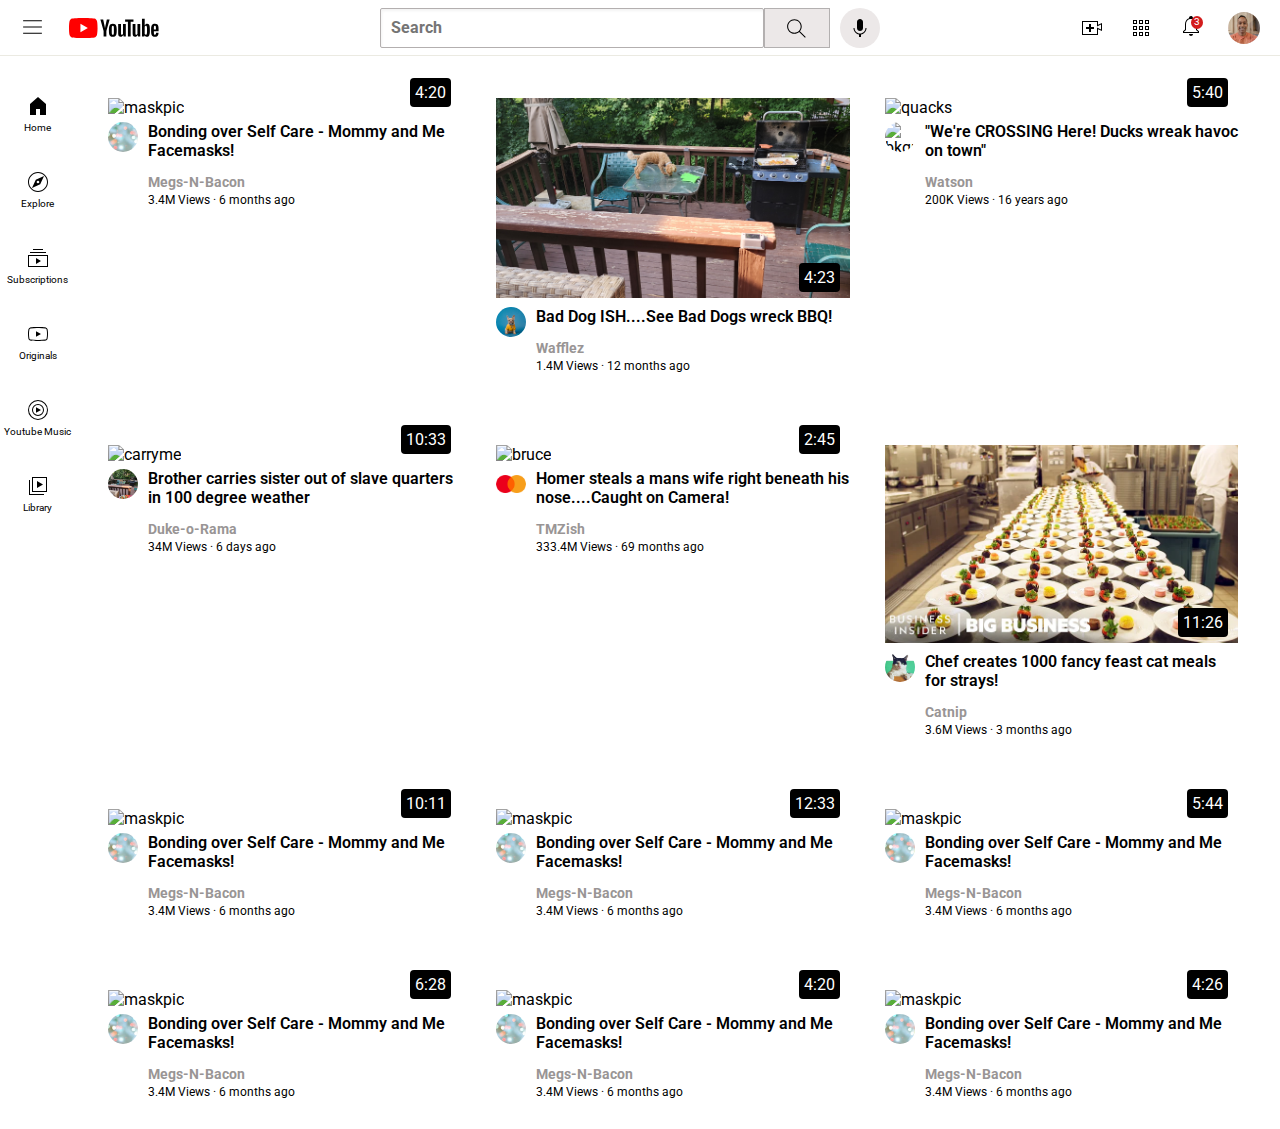
==== index.html @ 890161b1 "Update and rename mytube.html to index.html" ====
<!DOCTYPE html>
<html lang="en">
<head>
    <meta charset="utf-8">
    <meta name="viewport" content="width=device-width, initial-scale=1">
    <title>Mytube.com</title>
    <link rel="stylesheet" href="Styles/video.css">
    <link rel="stylesheet" href="Styles/header.css">
    <link rel="stylesheet" href="Styles/general.css">
    <link rel="stylesheet" href="Styles/sidebar.css">
    
</head>
<body>
    <div class="header">
        <div class="left-section">
            <img class="hamburger-menu" src="Icons/hamburger-menu.svg" >
            <img class="youtube-logo" src="Icons/youtube-logo.svg" >
        </div>
        <div class="middle-section"><input class="search-bar" id="search" type="text" placeholder="Search">
            <button class="search-button" >
                <img  class="search-icon" src="Icons/searchglass.svg" >
            </button>
            <button class="voice-search-button">
                <img class="voice-search-icon" src="Icons/voice-search-icon.svg" >
            </button>
        </div>
        <div class="right-section">
            <img class="upload-icon" src="Icons/upload.svg">
            <img class="youtube-apps-icon" src="Icons/youtube-apps.svg">
            <div class="notifications-icon-container">
            <img class="notifications-icon" src="Icons/notifications.svg" >
            <div class="notification-count">3</div>
        </div>
            <img class="current-user-picture" src="Thumbnails/channel picture andre.jpg">
            

        </div>
        <link rel="preconnect" href="https://fonts.googleapis.com">
        <link rel="preconnect" href="https://fonts.gstatic.com" crossorigin>
        <link href="https://fonts.googleapis.com/css2?family=Roboto:wght@400;500;700&display=swap" rel="stylesheet">
    </div>
<div class="sidebar"> 
    <div class="sidebar-link">
        <img src="Icons/home.svg" alt="home">
        <div>Home</div>
    </div>
    <div class="sidebar-link">
        <img src="Icons/explore.svg" alt="explore">
        <div>Explore</div>
    </div>
    <div class="sidebar-link">
        <img src="Icons/subscriptions.svg" alt="subscriptions">
        <div>Subscriptions</div>
    </div>
    <div class="sidebar-link">
        <img src="Icons/originals.svg" alt="originals">
        <div>Originals</div>
    </div>
    <div class="sidebar-link">
        <img src="Icons/youtube-music.svg" alt="youtube-music">
        <div>Youtube Music</div>
    </div>
    <div class="sidebar-link">
        <img src="Icons/library.svg" alt="library">
        <div>Library</div>
    </div>
</div>
    <div class="video-grid">
        <!--1 This is the main video grid that will be the container for the video preview boxes called video preview-->
        <div class="video-preview">
            <div class="thumbnail-pic">
            <img class="thumbnail" src="Thumbnails/masks.jpg" alt="maskpic">
            <div class="video-time">4:20</div>
        </div>
        <div class="channel-picture">
                <img class="profile-picture" src="Thumbnails/background.jpeg" alt="bkgrnd">
                
                <div class="video-info">
                    <p class="video-title">
                        Bonding over Self Care - Mommy and Me Facemasks!
                    </p>
                    <p class="video-author">
                        Megs-N-Bacon
                    </p>
                    <p class="video-stats">
                        3.4M Views &#183; 6 months ago
                    </p>
                </div>
            </div>
        </div>
        
        <!-- 2 Repeat this block for additional video previews -->
        <div class="video-preview">
            <div class="thumbnail-pic">
            <img class="thumbnail" src="Thumbnails/Bad dog bbq 2023.jpg" alt="baddog">
            <div class="video-time">4:23</div>
        </div>
            <div class="channel-picture">
                <img class="profile-picture" src="Thumbnails/Dog.webp" alt="Bruce">
                <div class="video-info">
                    <p class="video-title">
                        Bad Dog ISH....See Bad Dogs wreck BBQ!
                    </p>
                    <p class="video-author">
                        Wafflez 
                    </p>
                    <p class="video-stats">
                        1.4M Views &#183; 12 months ago
                    </p>
                </div>
            </div>
        </div>

        <!-- 3 Repeat this block for additional video previews -->
        <div class="video-preview">
            <div class="thumbnail-pic">
            <img class="thumbnail" src="Thumbnails/Duck crossing.jpg" alt="quacks">
            <div class="video-time">5:40</div>
        </div>
            <div class="channel-picture">
                <img class="profile-picture" src="Thumbnails/sleep in the yard 2023.jpg" alt="bkgrnd">
                <div class="video-info">
                    <p class="video-title">
                        "We're CROSSING Here! Ducks wreak havoc on town"
                    </p>
                    <p class="video-author">
                        Watson
                    </p>
                    <p class="video-stats">
                        200K Views &#183; 16 years ago
                    </p>
                </div>
            </div>
        </div>

        <!-- 4 Repeat this block for additional video previews -->
        <div class="video-preview">
            <div class="thumbnail-pic">
            <img class="thumbnail" src="Thumbnails/She aint heavy Mt Vernon.jpg" alt="carryme">
            <div class="video-time">10:33</div>
        </div>
            <div class="channel-picture">
                <img class="profile-picture" src="Thumbnails/Bad dog bbq 2023.jpg" alt="bkgrnd">
                <div class="video-info">
                    <p class="video-title">
                        Brother carries sister out of slave quarters in 100 degree weather
                    </p>
                    <p class="video-author">
                        Duke-o-Rama
                    </p>
                    <p class="video-stats">
                        34M Views &#183;  6 days ago 
                    </p>
                </div>
            </div>
        </div>

        <!-- 5 Repeat this block for additional video previews -->
        <div class="video-preview">
            <div class="thumbnail-pic">
            <img class="thumbnail" src="Thumbnails/Homer in SimpsonsLand universal 2023.jpg" alt="bruce">
            <div class="video-time">2:45</div>
        </div>
            <div class="channel-picture">
                <img class="profile-picture-1" src="Thumbnails/Mastercard.png" alt="bkgrnd">
                <div class="video-info">
                    <p class="video-title">
                    Homer steals a mans wife right beneath his nose....Caught on Camera!
                    </p>
                    <p class="video-author">
                        TMZish
                    </p>
                    <p class="video-stats">
                        333.4M Views &#183; 69 months ago
                    </p>
                </div>
            </div>
        </div>

        <!--6 Repeat this block for additional video previews -->
        <div class="video-preview">
            <div class="thumbnail-pic">
            <img class="thumbnail" src="Thumbnails/thumbnail-10.webp" alt="maskpic">
            <div class="video-time">11:26</div>
        </div>
            <div class="channel-picture">
                <img class="profile-picture" src="Thumbnails/catpic.jpg" alt="bkgrnd">
                <div class="video-info">
                    <p class="video-title">
                       Chef creates 1000 fancy feast cat meals for strays!
                    </p>
                    <p class="video-author">
                        Catnip
                    </p>
                    <p class="video-stats">
                        3.6M Views &#183; 3 months ago
                    </p>
                </div>
            </div>
        </div>

        <!-- 7 Repeat this block for additional video previews -->
        <div class="video-preview">
            <div class="thumbnail-pic">
            <img class="thumbnail" src="Thumbnails/masks.jpg" alt="maskpic">
            <div class="video-time">10:11</div>
        </div>
            <div class="channel-picture">
                <img class="profile-picture" src="Thumbnails/background.jpeg" alt="bkgrnd">
                <div class="video-info">
                    <p class="video-title">
                        Bonding over Self Care - Mommy and Me Facemasks!
                    </p>
                    <p class="video-author">
                        Megs-N-Bacon
                    </p>
                    <p class="video-stats">
                        3.4M Views &#183; 6 months ago
                    </p>
                </div>
            </div>
        </div>

        <!-- 8 Repeat this block for additional video previews -->
        <div class="video-preview">
            <div class="thumbnail-pic">
            <img class="thumbnail" src="Thumbnails/masks.jpg" alt="maskpic">
            <div class="video-time">12:33</div>
        </div>
            <div class="channel-picture">
                <img class="profile-picture" src="Thumbnails/background.jpeg" alt="bkgrnd">
                <div class="video-info">
                    <p class="video-title">
                        Bonding over Self Care - Mommy and Me Facemasks!
                    </p>
                    <p class="video-author">
                        Megs-N-Bacon
                    </p>
                    <p class="video-stats">
                        3.4M Views &#183; 6 months ago
                    </p>
                </div>
            </div>
        </div>

        <!-- 9 Repeat this block for additional video previews -->
        <div class="video-preview">
            <div class="thumbnail-pic">
            <img class="thumbnail" src="Thumbnails/masks.jpg" alt="maskpic">
            <div class="video-time">5:44</div>
        </div>
            <div class="channel-picture">
                <img class="profile-picture" src="Thumbnails/background.jpeg" alt="bkgrnd">
                <div class="video-info">
                    <p class="video-title">
                        Bonding over Self Care - Mommy and Me Facemasks!
                    </p>
                    <p class="video-author">
                        Megs-N-Bacon
                    </p>
                    <p class="video-stats">
                        3.4M Views &#183; 6 months ago
                    </p>
                </div>
            </div>
        </div>

        <!-- 10 Repeat this block for additional video previews -->
        <div class="video-preview">
            <div class="thumbnail-pic">
            <img class="thumbnail" src="Thumbnails/masks.jpg" alt="maskpic">
            <div class="video-time">6:28</div>
        </div>
            <div class="channel-picture">
                <img class="profile-picture" src="Thumbnails/background.jpeg" alt="bkgrnd">
                <div class="video-info">
                    <p class="video-title">
                        Bonding over Self Care - Mommy and Me Facemasks!
                    </p>
                    <p class="video-author">
                        Megs-N-Bacon
                    </p>
                    <p class="video-stats">
                        3.4M Views &#183; 6 months ago
                    </p>
                </div>
            </div>
        </div>

        <!-- 11 Repeat this block for additional video previews -->
        <div class="video-preview">
            <div class="thumbnail-pic">
            <img class="thumbnail" src="Thumbnails/masks.jpg" alt="maskpic">
            <div class="video-time">4:20</div>
        </div>
            <div class="channel-picture">
                <img class="profile-picture" src="Thumbnails/background.jpeg" alt="bkgrnd">
                <div class="video-info">
                    <p class="video-title">
                        Bonding over Self Care - Mommy and Me Facemasks!
                    </p>
                    <p class="video-author">
                        Megs-N-Bacon
                    </p>
                    <p class="video-stats">
                        3.4M Views &#183; 6 months ago
                    </p>
                </div>
            </div>
        </div>

        <!-- 12 Repeat this block for additional video previews -->
        <div class="video-preview">
            <div class="thumbnail-pic">
            <img class="thumbnail" src="Thumbnails/masks.jpg" alt="maskpic">
            <div class="video-time">4:26</div>
        </div>
            <div class="channel-picture">
                <img class="profile-picture" src="Thumbnails/background.jpeg" alt="bkgrnd">
                <div class="video-info">
                    <p class="video-title">
                        Bonding over Self Care - Mommy and Me Facemasks!
                    </p>
                    <p class="video-author">
                        Megs-N-Bacon
                    </p>
                    <p class="video-stats">
                        3.4M Views &#183; 6 months ago
                    </p>
                </div>
            </div>
        </div>

        <!-- Repeat this block for additional video previews -->
        

        
    </div>
</body>
</html>
---- Styles/video.css ----
.video-grid {
    display: grid;
    grid-template-columns:1fr 1fr 1fr ;
    column-gap: 15px;
    row-gap: 40px;
}
.video-preview {
    display: block;
    border: none; 
    padding: 10px;
    align-items: center;
}
.thumbnail {
 height: auto;
    width: 100%;
    max-height: 200px;
    position: relative;


    object-fit: cover;
}
.channel-picture {
    display: flex;
   
  
}
.thumbnail-pic{
    position: relative;
}
.video-time{
    background-color: black;
    color: white;
    position: absolute;
    border-radius: 4px;
    padding: 5px;
    bottom: 10px;
    right: 10px;
    font-size: 16px;
}


.profile-picture {
    width: 30px;
    height: 30px;
    border-radius: 50%;
    margin-right: 10px;
    margin-top: 5px;
    object-fit: cover;
}
.profile-picture-1 {
    width: 30px;
    height: 30px;
    border-radius: 50%;
    margin-right: 10px;
    margin-top: 5px;
    object-fit: contain;
}
.video-info {
    margin-top: 0;
}
---- Styles/header.css ----
.header{
    height: 55px;
    width: 100%;
    display: flex;
    flex-direction: row;
    justify-content: space-between;
    position:fixed;
    background-color: white;
    top: 0px;
    right: 0px;
    left: 0px;
    z-index: 100;
    border-bottom-width: 1px;
    border-bottom-style:solid ;
    border-bottom-color: rgb(235, 234, 226);

}
.notifications-icon-container{
    position: relative;
}
.notification-count{
  position: absolute;
  background-color: rgb(211, 28, 28);
  color: white;
  font-size: 10px;
  padding-left: 2px;
  padding-top: -2px;
  padding-bottom: 5px;
  padding-right: 2px;
border-radius: 50%;
  bottom: 13px;
  width: 8px;
  height: 8px;
  right: 0px;
  display: flex;
  justify-content: center;




}
.left-section{
    
    align-items: center;
    display: flex;
}

.hamburger-menu{
    height: 25px;
    margin-left: 20px;
    margin-right: 24px;
}
.youtube-logo{
    height: 20px;
}



.middle-section{

    align-items: center;
    display: flex;
    flex: 1;
    margin-left: 70px;
    margin-right: 30px;
    max-width: 500px;
}

.search-button{
    height: 40px;
    width: 66px;
    margin-left: -1;
    margin-right: 10px;
    background-color:rgb(236, 232, 232); 
    border-width: 1px;
    border-style: solid;
    border-color:rgb(179, 176, 176);
}

.search-icon{ 
    margin-top: 4px;
    height: 25px;
}

.voice-search-button{
    height: 40px;
    width: 40px;
    background-color:rgb(236, 232, 232); 
    border-width: 1px;
    border-style: none;
    border-color:rgb(179, 176, 176);
    border-radius: 20px;
    cursor: pointer;
    
}
.voice-search-icon{
    height: 24px;
    margin-top: 4px;
}



.search-bar{
    flex: 1;
    height: 36px;
    padding-left: 10px;
    font-size: 16px;
    border: solid;
    border-width: 1px;
    border-color: rgb(179, 175, 175);
    border-radius: 2px;
    box-shadow: inset 1px 2px 3px rgba(0,0,0,.05);
    cursor: pointer;
    width: 0px;
}
.search-bar::placeholder{
    font-family: roboto, arial;
    font-weight: bold;
    font-size: 16px;
}


.right-section{
    display: flex;
    align-items: center;

    width: 180px;
    justify-content: space-between;
    padding: 20px;
    flex-shrink: 0;


}
.upload-icon{
    height: 24px;
    cursor: pointer
}
.youtube-apps-icon{
    height: 24px;
    cursor: pointer
}
.notifications-icon{
    height: 24px;
    cursor: pointer
}
.current-user-picture{
    height: 32px;
    border-radius: 16px;
    cursor: pointer
}
---- Styles/general.css ----
body {
    font-family: Roboto, arial;
    padding-top: 80px;
    padding-left: 90px   ;
    padding-right: 24px;
}

.video-title {
    font-weight: 600;
    margin-top: 5px;
    margin-bottom: 12px;
}
.video-author {
    font-size: 14px;
    font-weight: bold;
    margin-bottom: 3px;
    color: #999595;
}
.video-stats {
    font-size: 12px;
    margin-top: 1px;
}
---- Styles/sidebar.css ----
.sidebar{
position: fixed;
left: 0;
bottom: 0;
top:75px;
background-color: white;
width: 75px;
z-index: 101;
cursor: pointer;

}
.sidebar-link{
   
    height: 76px;
    display: flex;
    
align-items: center;
justify-content: center;
flex-direction: column;

   
}
.sidebar-link:hover{
    background-color: rgb(241, 237, 237);
    
}
.sidebar-link img {
    height: 24px;
    margin-bottom: 4px;

}
.sidebar-link div {
    font-family: roboto, arial;
    font-size: 10px;

}
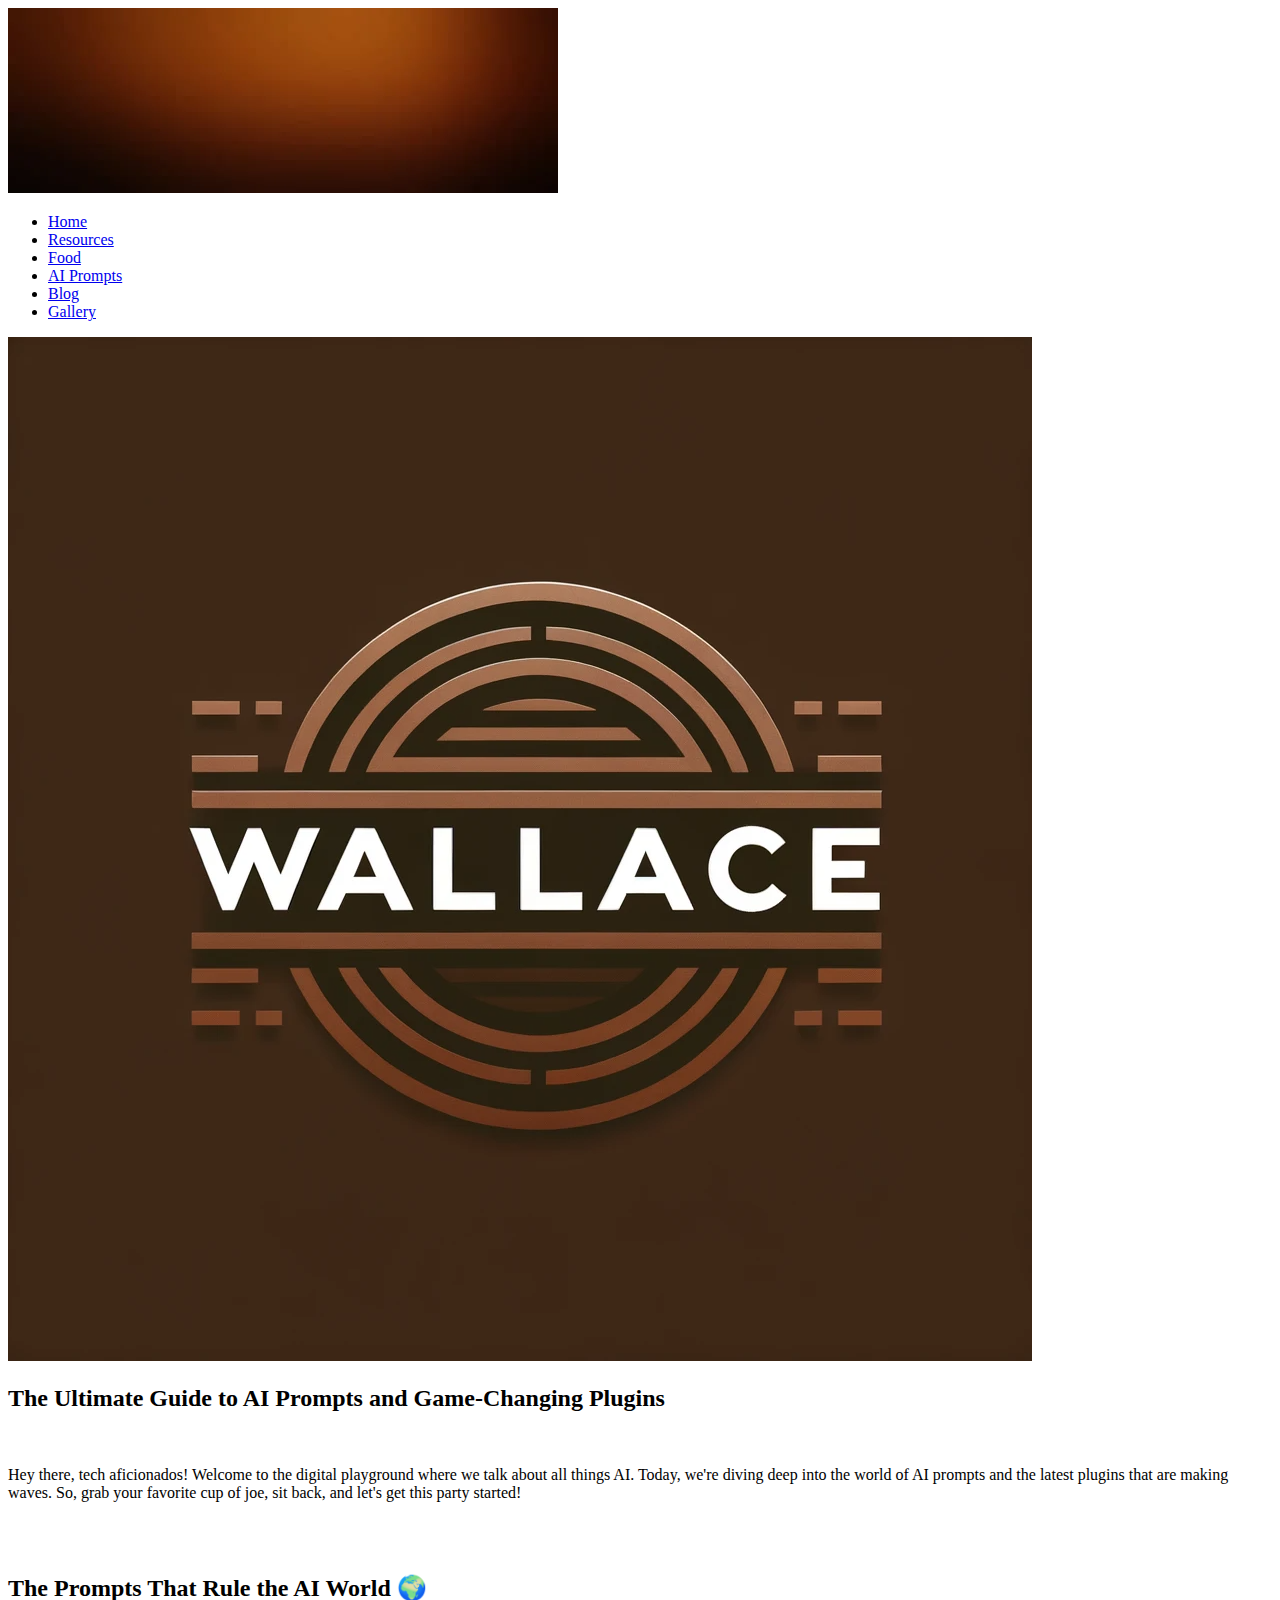
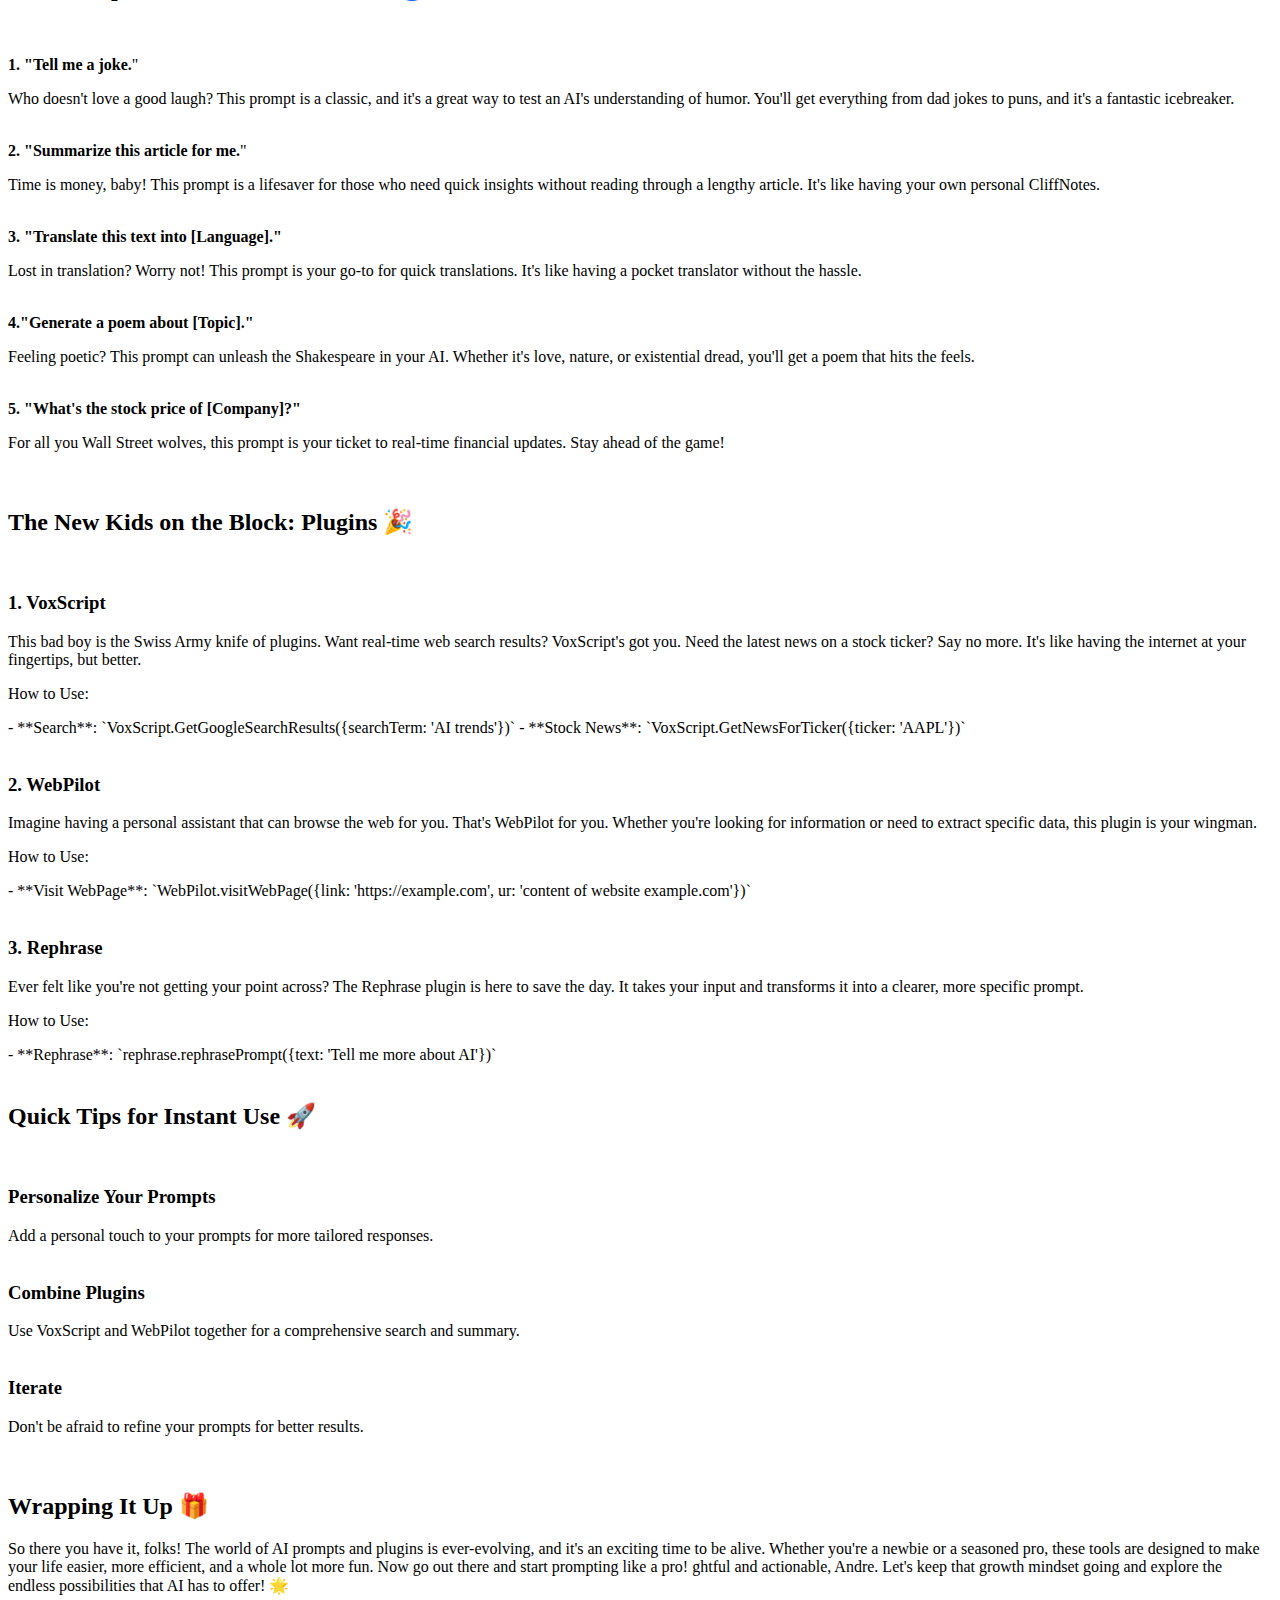
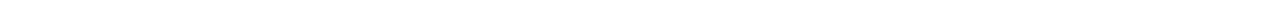
==== commit f7937dfc: "Add files via upload" ====
--- a/index.html
+++ b/index.html
@@ -1,340 +1,133 @@
 <!DOCTYPE html>
 <html lang="en">
 <head>
-    <meta charset="utf-8">
-    <meta name="viewport" content="width=device-width, initial-scale=1">
-    <title>Mytube.com</title>
-    <link rel="stylesheet" href="Styles/video.css">
-    <link rel="stylesheet" href="Styles/header.css">
-    <link rel="stylesheet" href="Styles/general.css">
-    <link rel="stylesheet" href="Styles/sidebar.css">
+    <!-- Meta Tags for Basic Info and Responsiveness -->
+    <meta charset="UTF-8">
+    <meta name="viewport" content="width=device-width, initial-scale=1.0">
     
+    <!-- Link to your CSS files -->
+    <link rel="stylesheet" href="CSS Files/css_header.css">
+    <link rel="stylesheet" href="CSS Files/css_main_content.css">
+    <!-- Commented out side-menu CSS since we are removing it -->
+    <!-- <link rel="stylesheet" href="CSS Files/css_side_menu.css"> -->
+    <link rel="stylesheet" href="CSS Files/css_buttons_cta.css">
+    <link rel="stylesheet" href="CSS Files/css_footer.css">
+
+    <title>Andre's website for creation and growth</title>
 </head>
 <body>
-    <div class="header">
-        <div class="left-section">
-            <img class="hamburger-menu" src="Icons/hamburger-menu.svg" >
-            <img class="youtube-logo" src="Icons/youtube-logo.svg" >
+    <!-- Header Section -->
+    <header>
+        <!-- Logo Placement -->
+        
+        <div id="header-image">
+            <img src="Thumbnails/brown.webp" alt="Header Image">
         </div>
-        <div class="middle-section"><input class="search-bar" id="search" type="text" placeholder="Search">
-            <button class="search-button" >
-                <img  class="search-icon" src="Icons/searchglass.svg" >
-            </button>
-            <button class="voice-search-button">
-                <img class="voice-search-icon" src="Icons/voice-search-icon.svg" >
-            </button>
-        </div>
-        <div class="right-section">
-            <img class="upload-icon" src="Icons/upload.svg">
-            <img class="youtube-apps-icon" src="Icons/youtube-apps.svg">
-            <div class="notifications-icon-container">
-            <img class="notifications-icon" src="Icons/notifications.svg" >
-            <div class="notification-count">3</div>
-        </div>
-            <img class="current-user-picture" src="Thumbnails/channel picture andre.jpg">
+
+        <!-- Removed one of the duplicate nav sections and consolidated it -->
+        <nav>
+            <ul>
+                <li><a href="index.html">Home</a></li>
+                <li><a href="resources.html">Resources</a></li>
+                <li><a href="food.html">Food</a></li>
+                <li><a href="ai_prompts.html">AI Prompts</a></li>
+                <li><a href="#blog">Blog</a></li>
+                <li><a href="#gallery">Gallery</a></li>
+            </ul>
+        </nav>
+    
+</header>
+<!-- Header Section Ends -->
+ <!-- Logo Placement -->
+ <div id="logo">
+    <img src="Thumbnails/wallaceBrown.png" alt="Your Logo">
+</div>
+
+    <!-- Main Content Section -->
+    <main>
+        <!-- Logo Placement -->
+
+        <section id="blog">
             
 
-        </div>
-        <link rel="preconnect" href="https://fonts.googleapis.com">
-        <link rel="preconnect" href="https://fonts.gstatic.com" crossorigin>
-        <link href="https://fonts.googleapis.com/css2?family=Roboto:wght@400;500;700&display=swap" rel="stylesheet">
-    </div>
-<div class="sidebar"> 
-    <div class="sidebar-link">
-        <img src="Icons/home.svg" alt="home">
-        <div>Home</div>
-    </div>
-    <div class="sidebar-link">
-        <img src="Icons/explore.svg" alt="explore">
-        <div>Explore</div>
-    </div>
-    <div class="sidebar-link">
-        <img src="Icons/subscriptions.svg" alt="subscriptions">
-        <div>Subscriptions</div>
-    </div>
-    <div class="sidebar-link">
-        <img src="Icons/originals.svg" alt="originals">
-        <div>Originals</div>
-    </div>
-    <div class="sidebar-link">
-        <img src="Icons/youtube-music.svg" alt="youtube-music">
-        <div>Youtube Music</div>
-    </div>
-    <div class="sidebar-link">
-        <img src="Icons/library.svg" alt="library">
-        <div>Library</div>
-    </div>
-</div>
-    <div class="video-grid">
-        <!--1 This is the main video grid that will be the container for the video preview boxes called video preview-->
-        <div class="video-preview">
-            <div class="thumbnail-pic">
-            <img class="thumbnail" src="Thumbnails/masks.jpg" alt="maskpic">
-            <div class="video-time">4:20</div>
-        </div>
-        <div class="channel-picture">
-                <img class="profile-picture" src="Thumbnails/background.jpeg" alt="bkgrnd">
-                
-                <div class="video-info">
-                    <p class="video-title">
-                        Bonding over Self Care - Mommy and Me Facemasks!
-                    </p>
-                    <p class="video-author">
-                        Megs-N-Bacon
-                    </p>
-                    <p class="video-stats">
-                        3.4M Views &#183; 6 months ago
-                    </p>
-                </div>
-            </div>
-        </div>
+            
+          <h2>  The Ultimate Guide to AI Prompts and Game-Changing Plugins </h2>
+            <br>
+            <p>Hey there, tech aficionados! Welcome to the digital playground where we talk about all things AI. Today, we're diving deep into the world of AI prompts and the latest plugins that are making waves. So, grab your favorite cup of joe, sit back, and let's get this party started!</p>
+            <br><br>
+            <h2> The Prompts That Rule the AI World 🌍</h2>
+            <br>
+            <p><b> 1. "Tell me a joke.</b>"</p>
+            Who doesn't love a good laugh? This prompt is a classic, and it's a great way to test an AI's understanding of humor. You'll get everything from dad jokes to puns, and it's a fantastic icebreaker.
+            <br><br>
+            <p> <b>2.  "Summarize this article for me.</b>"</p>
+            Time is money, baby! This prompt is a lifesaver for those who need quick insights without reading through a lengthy article. It's like having your own personal CliffNotes.
+            <br><br>
+            <p><b>  3. "Translate this text into [Language]."</b></p>
+            Lost in translation? Worry not! This prompt is your go-to for quick translations. It's like having a pocket translator without the hassle.
+            <br><br>
+            <p>  <b> 4."Generate a poem about [Topic]."</b></p>
+    
+            Feeling poetic? This prompt can unleash the Shakespeare in your AI. Whether it's love, nature, or existential dread, you'll get a poem that hits the feels.
+            <br><br>
+            <p> <b>     5. "What's the stock price of [Company]?"</b> </p>
+            For all you Wall Street wolves, this prompt is your ticket to real-time financial updates. Stay ahead of the game!
+            <br>     <br>
+            <br>
+            <h2> The New Kids on the Block: Plugins 🎉</h2>
+            <br>
+            <h3>1. VoxScript</h3> 
+            This bad boy is the Swiss Army knife of plugins. Want real-time web search results? VoxScript's got you. Need the latest news on a stock ticker? Say no more. It's like having the internet at your fingertips, but better.
+            
+            <p> How to Use:</p>
+            - **Search**: `VoxScript.GetGoogleSearchResults({searchTerm: 'AI trends'})`
+            - **Stock News**: `VoxScript.GetNewsForTicker({ticker: 'AAPL'})`
+            <br>
+            <br>
+            <h3> 2. WebPilot</h3>
+            Imagine having a personal assistant that can browse the web for you. That's WebPilot for you. Whether you're looking for information or need to extract specific data, this plugin is your wingman.
+            
+            <p> How to Use:</p>
+            - **Visit WebPage**: `WebPilot.visitWebPage({link: 'https://example.com', ur: 'content of website example.com'})`
+            <br><br>
+            <h3> 3. Rephrase</h3>
+            Ever felt like you're not getting your point across? The Rephrase plugin is here to save the day. It takes your input and transforms it into a clearer, more specific prompt.
+            
+            <p> How to Use:</p>
+            - **Rephrase**: `rephrase.rephrasePrompt({text: 'Tell me more about AI'})`
+            <br><br>
+            <h2> Quick Tips for Instant Use 🚀</h2>
+            <br>
+            <h3>Personalize Your Prompts</h3> Add a personal touch to your prompts for more tailored responses.
+            <br><br>
+            <h3>Combine Plugins</h3>Use VoxScript and WebPilot together for a comprehensive search and summary.
+            <br><br>
+            <h3>Iterate</h3>Don't be afraid to refine your prompts for better results.
+            <br><br><br>
+            <h2>Wrapping It Up 🎁</h2>
+            So there you have it, folks! The world of AI prompts and plugins is ever-evolving, and it's an exciting time to be alive. Whether you're a newbie or a seasoned pro, these tools are designed to make your life easier, more efficient, and a whole lot more fun.
+            
+            Now go out there and start prompting like a pro!
+            
+          ghtful and actionable, Andre. Let's keep that growth mindset going and explore the endless possibilities that AI has to offer! 🌟
+        </section>
         
-        <!-- 2 Repeat this block for additional video previews -->
-        <div class="video-preview">
-            <div class="thumbnail-pic">
-            <img class="thumbnail" src="Thumbnails/Bad dog bbq 2023.jpg" alt="baddog">
-            <div class="video-time">4:23</div>
-        </div>
-            <div class="channel-picture">
-                <img class="profile-picture" src="Thumbnails/Dog.webp" alt="Bruce">
-                <div class="video-info">
-                    <p class="video-title">
-                        Bad Dog ISH....See Bad Dogs wreck BBQ!
-                    </p>
-                    <p class="video-author">
-                        Wafflez 
-                    </p>
-                    <p class="video-stats">
-                        1.4M Views &#183; 12 months ago
-                    </p>
-                </div>
-            </div>
-        </div>
+        <section id="gallery">
+          
+    
+        <section id="food">
+        </section>
+    
+        <section id="ai-prompts">
+        </section>
+    </main>
+    <!-- Blog, Gallery, Food, AI Prompts will go here -->
 
-        <!-- 3 Repeat this block for additional video previews -->
-        <div class="video-preview">
-            <div class="thumbnail-pic">
-            <img class="thumbnail" src="Thumbnails/Duck crossing.jpg" alt="quacks">
-            <div class="video-time">5:40</div>
-        </div>
-            <div class="channel-picture">
-                <img class="profile-picture" src="Thumbnails/sleep in the yard 2023.jpg" alt="bkgrnd">
-                <div class="video-info">
-                    <p class="video-title">
-                        "We're CROSSING Here! Ducks wreak havoc on town"
-                    </p>
-                    <p class="video-author">
-                        Watson
-                    </p>
-                    <p class="video-stats">
-                        200K Views &#183; 16 years ago
-                    </p>
-                </div>
-            </div>
-        </div>
+    <!-- Side Menu Section -->
+    <!-- Quick links and popular posts will go here -->
 
-        <!-- 4 Repeat this block for additional video previews -->
-        <div class="video-preview">
-            <div class="thumbnail-pic">
-            <img class="thumbnail" src="Thumbnails/She aint heavy Mt Vernon.jpg" alt="carryme">
-            <div class="video-time">10:33</div>
-        </div>
-            <div class="channel-picture">
-                <img class="profile-picture" src="Thumbnails/Bad dog bbq 2023.jpg" alt="bkgrnd">
-                <div class="video-info">
-                    <p class="video-title">
-                        Brother carries sister out of slave quarters in 100 degree weather
-                    </p>
-                    <p class="video-author">
-                        Duke-o-Rama
-                    </p>
-                    <p class="video-stats">
-                        34M Views &#183;  6 days ago 
-                    </p>
-                </div>
-            </div>
-        </div>
+    <!-- Footer Section -->
+    <!-- CTA and other footer elements will go here -->
 
-        <!-- 5 Repeat this block for additional video previews -->
-        <div class="video-preview">
-            <div class="thumbnail-pic">
-            <img class="thumbnail" src="Thumbnails/Homer in SimpsonsLand universal 2023.jpg" alt="bruce">
-            <div class="video-time">2:45</div>
-        </div>
-            <div class="channel-picture">
-                <img class="profile-picture-1" src="Thumbnails/Mastercard.png" alt="bkgrnd">
-                <div class="video-info">
-                    <p class="video-title">
-                    Homer steals a mans wife right beneath his nose....Caught on Camera!
-                    </p>
-                    <p class="video-author">
-                        TMZish
-                    </p>
-                    <p class="video-stats">
-                        333.4M Views &#183; 69 months ago
-                    </p>
-                </div>
-            </div>
-        </div>
-
-        <!--6 Repeat this block for additional video previews -->
-        <div class="video-preview">
-            <div class="thumbnail-pic">
-            <img class="thumbnail" src="Thumbnails/thumbnail-10.webp" alt="maskpic">
-            <div class="video-time">11:26</div>
-        </div>
-            <div class="channel-picture">
-                <img class="profile-picture" src="Thumbnails/catpic.jpg" alt="bkgrnd">
-                <div class="video-info">
-                    <p class="video-title">
-                       Chef creates 1000 fancy feast cat meals for strays!
-                    </p>
-                    <p class="video-author">
-                        Catnip
-                    </p>
-                    <p class="video-stats">
-                        3.6M Views &#183; 3 months ago
-                    </p>
-                </div>
-            </div>
-        </div>
-
-        <!-- 7 Repeat this block for additional video previews -->
-        <div class="video-preview">
-            <div class="thumbnail-pic">
-            <img class="thumbnail" src="Thumbnails/masks.jpg" alt="maskpic">
-            <div class="video-time">10:11</div>
-        </div>
-            <div class="channel-picture">
-                <img class="profile-picture" src="Thumbnails/background.jpeg" alt="bkgrnd">
-                <div class="video-info">
-                    <p class="video-title">
-                        Bonding over Self Care - Mommy and Me Facemasks!
-                    </p>
-                    <p class="video-author">
-                        Megs-N-Bacon
-                    </p>
-                    <p class="video-stats">
-                        3.4M Views &#183; 6 months ago
-                    </p>
-                </div>
-            </div>
-        </div>
-
-        <!-- 8 Repeat this block for additional video previews -->
-        <div class="video-preview">
-            <div class="thumbnail-pic">
-            <img class="thumbnail" src="Thumbnails/masks.jpg" alt="maskpic">
-            <div class="video-time">12:33</div>
-        </div>
-            <div class="channel-picture">
-                <img class="profile-picture" src="Thumbnails/background.jpeg" alt="bkgrnd">
-                <div class="video-info">
-                    <p class="video-title">
-                        Bonding over Self Care - Mommy and Me Facemasks!
-                    </p>
-                    <p class="video-author">
-                        Megs-N-Bacon
-                    </p>
-                    <p class="video-stats">
-                        3.4M Views &#183; 6 months ago
-                    </p>
-                </div>
-            </div>
-        </div>
-
-        <!-- 9 Repeat this block for additional video previews -->
-        <div class="video-preview">
-            <div class="thumbnail-pic">
-            <img class="thumbnail" src="Thumbnails/masks.jpg" alt="maskpic">
-            <div class="video-time">5:44</div>
-        </div>
-            <div class="channel-picture">
-                <img class="profile-picture" src="Thumbnails/background.jpeg" alt="bkgrnd">
-                <div class="video-info">
-                    <p class="video-title">
-                        Bonding over Self Care - Mommy and Me Facemasks!
-                    </p>
-                    <p class="video-author">
-                        Megs-N-Bacon
-                    </p>
-                    <p class="video-stats">
-                        3.4M Views &#183; 6 months ago
-                    </p>
-                </div>
-            </div>
-        </div>
-
-        <!-- 10 Repeat this block for additional video previews -->
-        <div class="video-preview">
-            <div class="thumbnail-pic">
-            <img class="thumbnail" src="Thumbnails/masks.jpg" alt="maskpic">
-            <div class="video-time">6:28</div>
-        </div>
-            <div class="channel-picture">
-                <img class="profile-picture" src="Thumbnails/background.jpeg" alt="bkgrnd">
-                <div class="video-info">
-                    <p class="video-title">
-                        Bonding over Self Care - Mommy and Me Facemasks!
-                    </p>
-                    <p class="video-author">
-                        Megs-N-Bacon
-                    </p>
-                    <p class="video-stats">
-                        3.4M Views &#183; 6 months ago
-                    </p>
-                </div>
-            </div>
-        </div>
-
-        <!-- 11 Repeat this block for additional video previews -->
-        <div class="video-preview">
-            <div class="thumbnail-pic">
-            <img class="thumbnail" src="Thumbnails/masks.jpg" alt="maskpic">
-            <div class="video-time">4:20</div>
-        </div>
-            <div class="channel-picture">
-                <img class="profile-picture" src="Thumbnails/background.jpeg" alt="bkgrnd">
-                <div class="video-info">
-                    <p class="video-title">
-                        Bonding over Self Care - Mommy and Me Facemasks!
-                    </p>
-                    <p class="video-author">
-                        Megs-N-Bacon
-                    </p>
-                    <p class="video-stats">
-                        3.4M Views &#183; 6 months ago
-                    </p>
-                </div>
-            </div>
-        </div>
-
-        <!-- 12 Repeat this block for additional video previews -->
-        <div class="video-preview">
-            <div class="thumbnail-pic">
-            <img class="thumbnail" src="Thumbnails/masks.jpg" alt="maskpic">
-            <div class="video-time">4:26</div>
-        </div>
-            <div class="channel-picture">
-                <img class="profile-picture" src="Thumbnails/background.jpeg" alt="bkgrnd">
-                <div class="video-info">
-                    <p class="video-title">
-                        Bonding over Self Care - Mommy and Me Facemasks!
-                    </p>
-                    <p class="video-author">
-                        Megs-N-Bacon
-                    </p>
-                    <p class="video-stats">
-                        3.4M Views &#183; 6 months ago
-                    </p>
-                </div>
-            </div>
-        </div>
-
-        <!-- Repeat this block for additional video previews -->
-        
-
-        
-    </div>
 </body>
 </html>
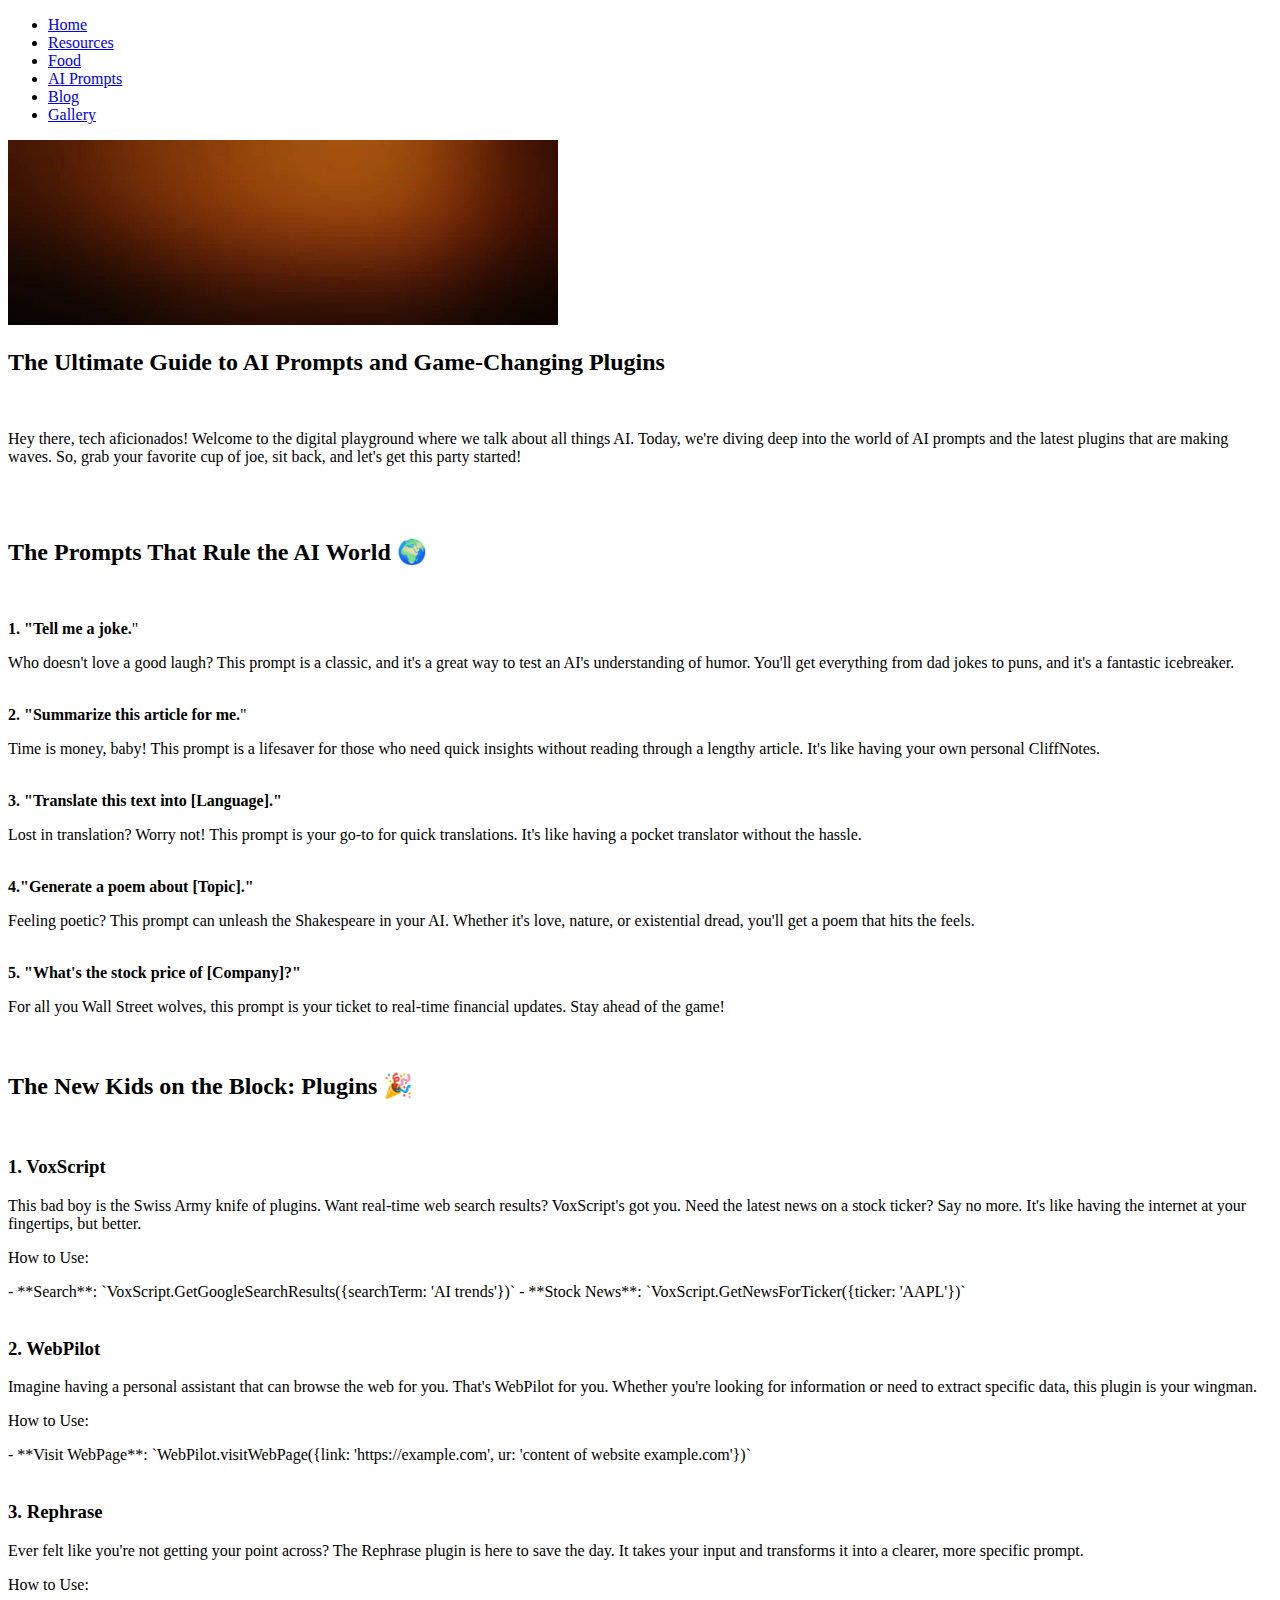
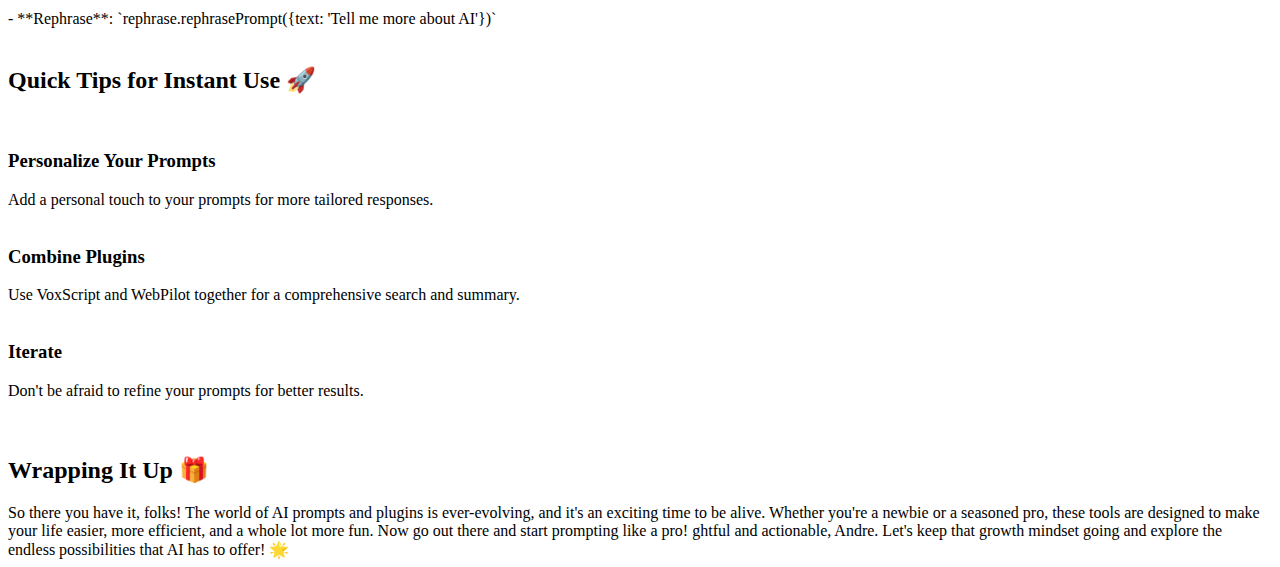
==== commit 95a62e04: "Update index.html" ====
--- a/index.html
+++ b/index.html
@@ -19,12 +19,7 @@
     <!-- Header Section -->
     <header>
         <!-- Logo Placement -->
-        
-        <div id="header-image">
-            <img src="Thumbnails/brown.webp" alt="Header Image">
-        </div>
-
-        <!-- Removed one of the duplicate nav sections and consolidated it -->
+         <!-- Removed one of the duplicate nav sections and consolidated it -->
         <nav>
             <ul>
                 <li><a href="index.html">Home</a></li>
@@ -35,12 +30,17 @@
                 <li><a href="#gallery">Gallery</a></li>
             </ul>
         </nav>
+        <div id="header-image">
+            <img src="Thumbnails/brown.webp" alt="Header Image">
+        </div>
+
+       
     
 </header>
 <!-- Header Section Ends -->
  <!-- Logo Placement -->
  <div id="logo">
-    <img src="Thumbnails/wallaceBrown.png" alt="Your Logo">
+  
 </div>
 
     <!-- Main Content Section -->
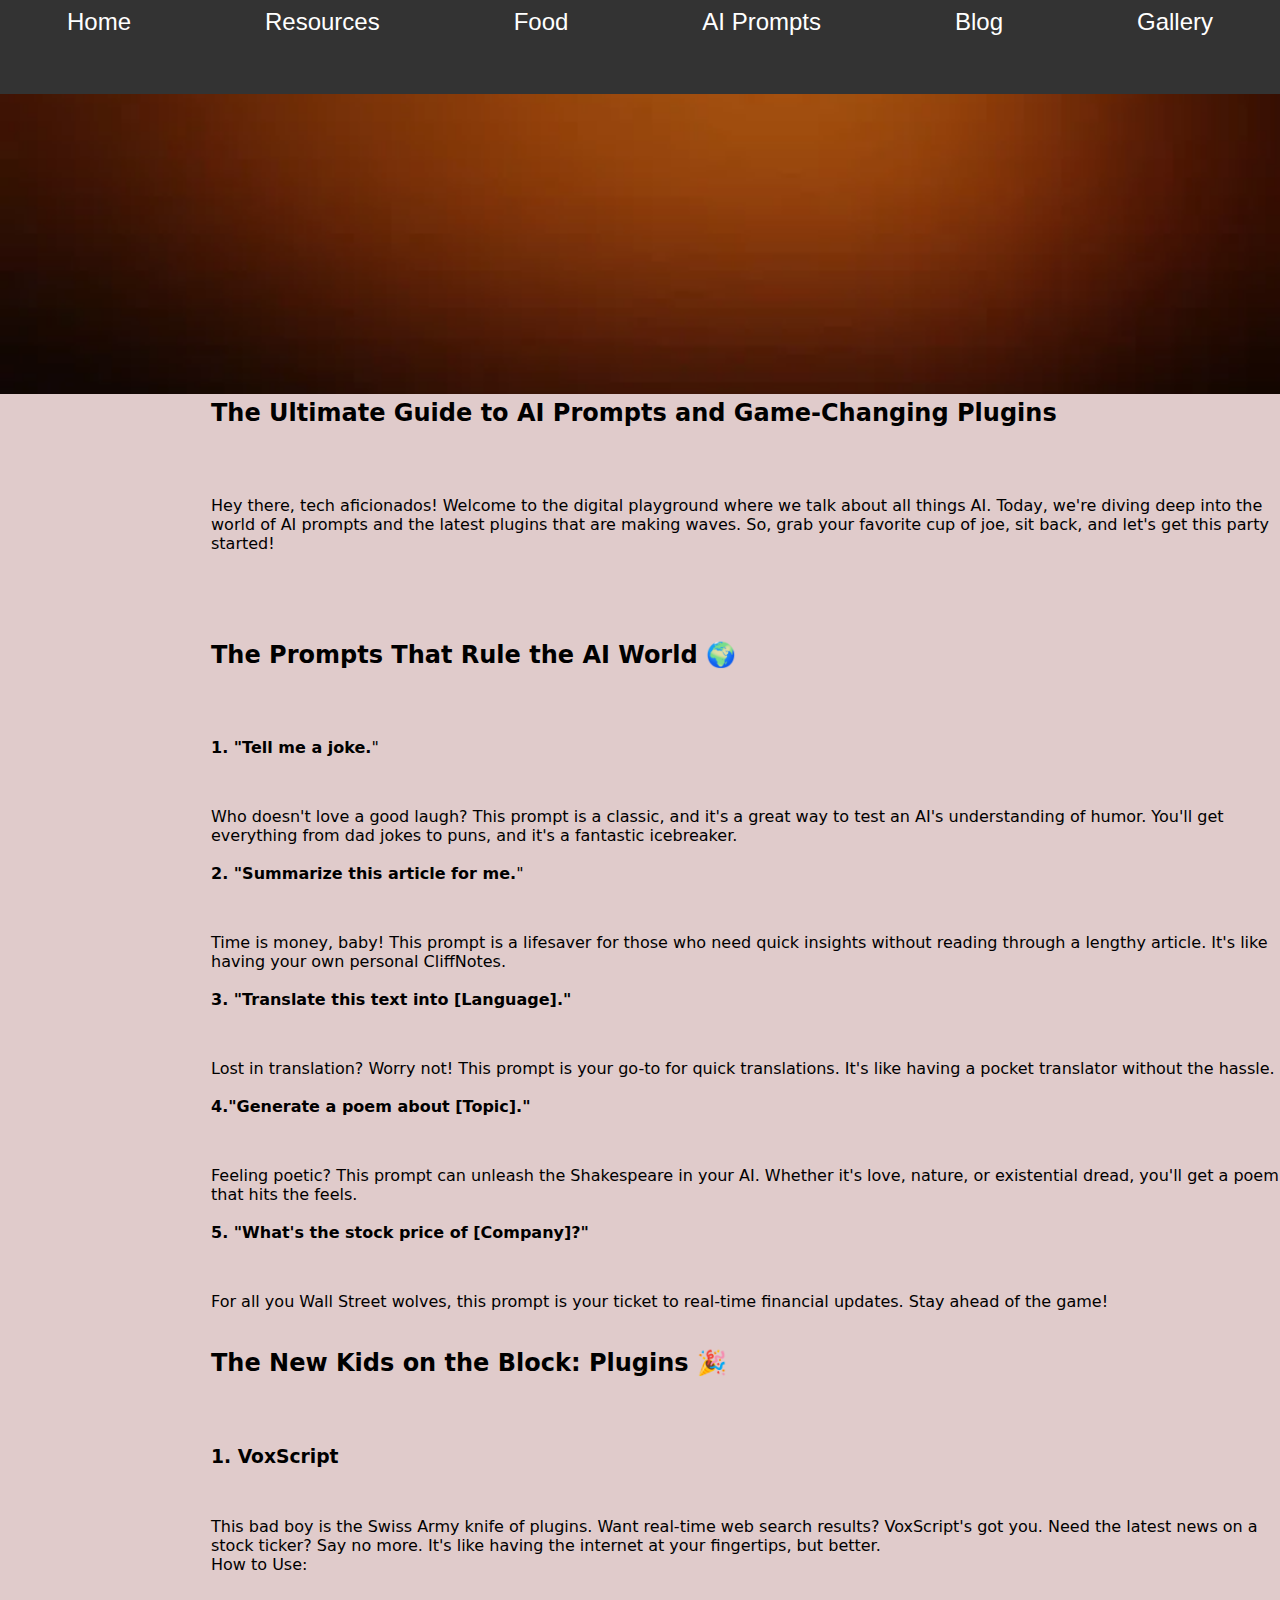
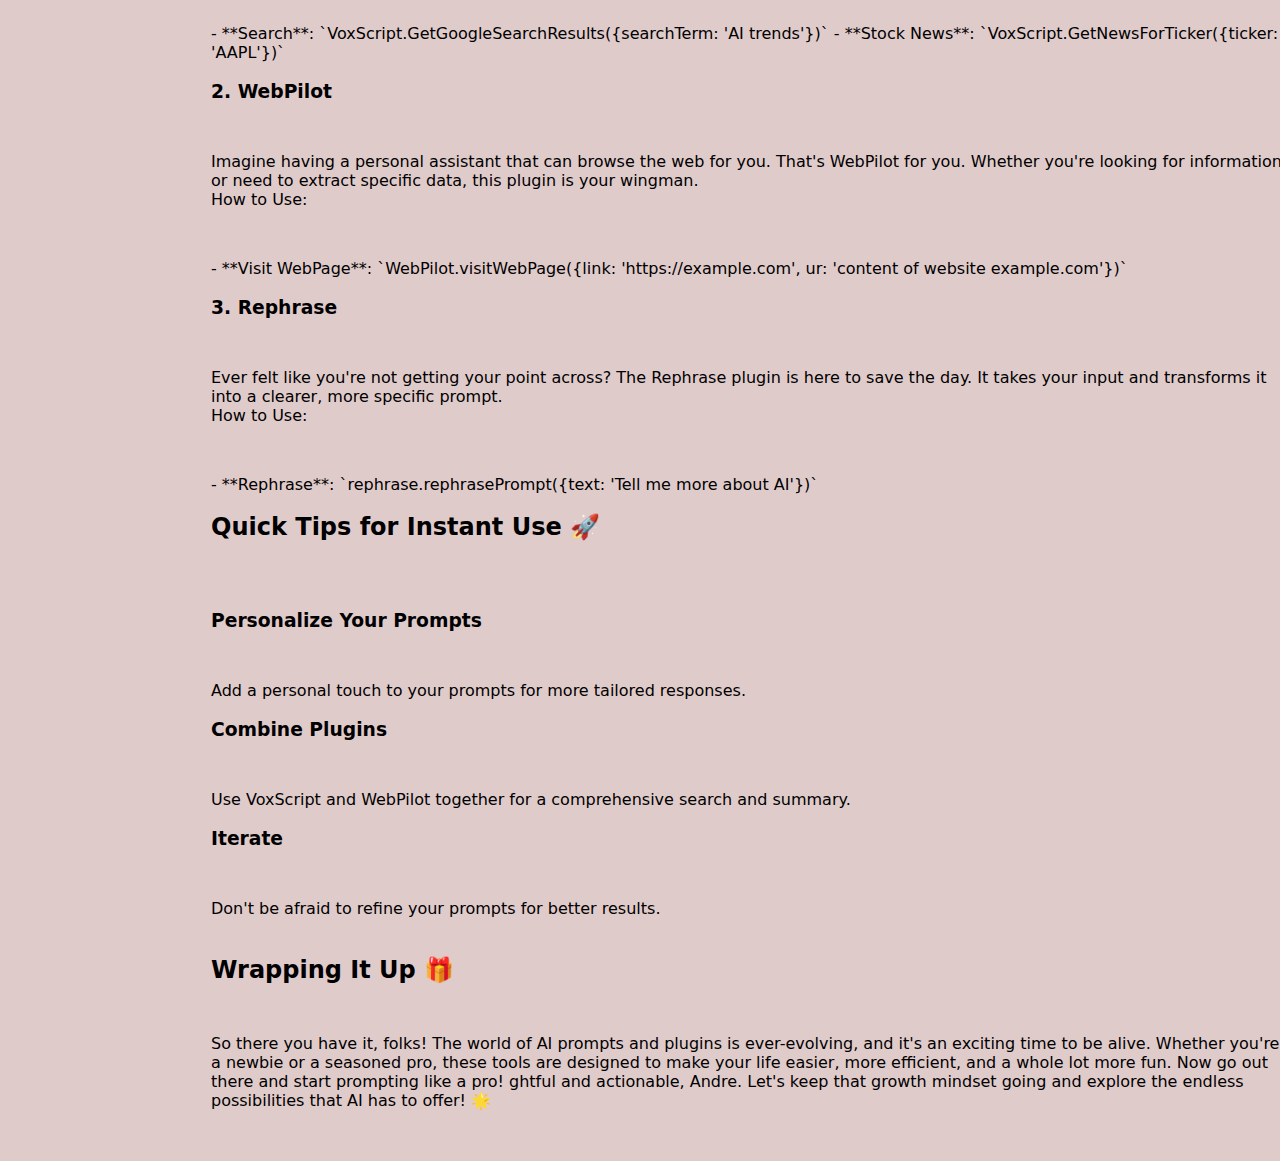
==== commit 2f85af41: "Update index.html" ====
--- a/index.html
+++ b/index.html
@@ -5,13 +5,13 @@
     <meta charset="UTF-8">
     <meta name="viewport" content="width=device-width, initial-scale=1.0">
     
-    <!-- Link to your CSS files -->
-    <link rel="stylesheet" href="CSS Files/css_header.css">
-    <link rel="stylesheet" href="CSS Files/css_main_content.css">
+    <!-- Link to your Styles -->
+    <link rel="stylesheet" href="Styles/css_header.css">
+    <link rel="stylesheet" href="Styles/css_main_content.css">
     <!-- Commented out side-menu CSS since we are removing it -->
-    <!-- <link rel="stylesheet" href="CSS Files/css_side_menu.css"> -->
-    <link rel="stylesheet" href="CSS Files/css_buttons_cta.css">
-    <link rel="stylesheet" href="CSS Files/css_footer.css">
+    <!-- <link rel="stylesheet" href="Styles/css_side_menu.css"> -->
+    <link rel="stylesheet" href="Styles/css_buttons_cta.css">
+    <link rel="stylesheet" href="Styles/css_footer.css">
 
     <title>Andre's website for creation and growth</title>
 </head>
--- a/Styles/css_header.css
+++ b/Styles/css_header.css
@@ -0,0 +1,54 @@
+#logo img {
+    width: 150px; /* Adjust to your preferred width */
+    height: auto; /* Maintain aspect ratio */
+    margin: 10px; }/* Add some margin for spacing */
+    /* Top Navigation Bar Styling */
+nav {
+    background-color: #333;  /* Background Color */
+    color: #fff;  /* Text Color */
+}
+
+nav ul {
+    list-style: none;  /* Remove bullet points */
+    padding: 0;  /* Remove padding */
+    margin: 0;  /* Remove margin */
+    display: flex;  /* Use Flexbox */
+    justify-content: center;  /* Center items horizontally */
+}
+
+nav ul li {
+    font-size: 24px;  /* Increased Font size */
+    font-family: Cambria, Cochin, Georgia, Times, 'Times New Roman', serif;
+    flex-grow: 1;  /* Allow it to grow and consume space */
+    text-align: center;  /* Center the text */
+}
+
+nav ul li a {
+    color: #fff;  /* Link Color */
+    text-decoration: none;  /* Remove underline */
+    padding: 8px 16px;  /* Add some padding */
+    display: block;  /* Make it block to occupy the whole space */
+}
+
+/* Add hover effect */
+nav ul li a:hover {
+    background-color: #555;  /* Background Color on Hover */
+    border-radius: 4px;  /* Rounded Corners */
+}
+/* To apply Roboto font to your navigation headers */
+nav ul li {
+    font-family: 'Roboto', sans-serif; /* Roboto font with a sans-serif fallback */
+    font-size: 24px;  
+    flex-grow: 1;
+    text-align: center;
+}
+
+
+#header-image img {
+
+    width: 100vw;
+    max-width: 100%;
+    height: 300px;
+    object-fit: cover;
+  
+}
--- a/Styles/css_main_content.css
+++ b/Styles/css_main_content.css
@@ -0,0 +1,37 @@
+/* Reset some default browser styles */
+body, h1, h2, h3, p, ul, li {
+    margin: 0;
+    padding-bottom: 50px; /* Removed right padding, as it's not generally needed */
+}
+
+/* Add a background color to the whole page */
+body {
+    background-color: #e0cbcb;
+    font-family: system-ui, -apple-system, BlinkMacSystemFont, 'Segoe UI', Roboto, Oxygen, Ubuntu, Cantarell;
+}
+
+/* Style the top navigation panel */
+#top-nav {
+    background-color: #5f0e0e;
+    color: rgb(153, 116, 116);
+    text-align: center;
+    padding: 1em;
+}
+
+/* Link Styles */
+#top-nav a {
+    margin: 0 15px;
+    color: white;
+    text-decoration: none;
+}
+
+/* Main Content */
+/* Merged similar properties into a single rule set */
+#main-content, main {
+    margin-left: 210px; /* Same as side menu width + a little extra spacing */
+    padding: 1px;
+    width: calc(100% - 200px); /* Reduce the width by the width of the side menu */
+    display: flex;
+    flex-direction: column;
+    align-items: center;
+}
--- a/Styles/css_side_menu.css
+++ b/Styles/css_side_menu.css
@@ -0,0 +1,39 @@
+
+/* Side Menu */
+/* Made font family consistent and removed the position:absolute */
+#side-menu {
+    font-family: 'Roboto', sans-serif;
+    width: 175px;
+    height: auto;
+    background-color: #4e2308;
+    color: white;
+    overflow-y: auto;
+    border-radius: 10px;
+}
+
+/* List Style */
+#side-menu ul {
+    list-style: none;
+    padding: 0;
+    margin: 10px; /* Margin added to align list items */
+}
+
+/* List Item Style */
+#side-menu ul li {
+    padding: 5px;
+    text-align: center;
+}
+
+/* Link Style and Hover */
+#side-menu ul li a {
+    color: white;
+    text-decoration: none;
+}
+#side-menu ul li a:hover {
+    background-color: #c29a17;
+    font-size: 22px;
+    border-radius: 10px;
+}
+
+
+
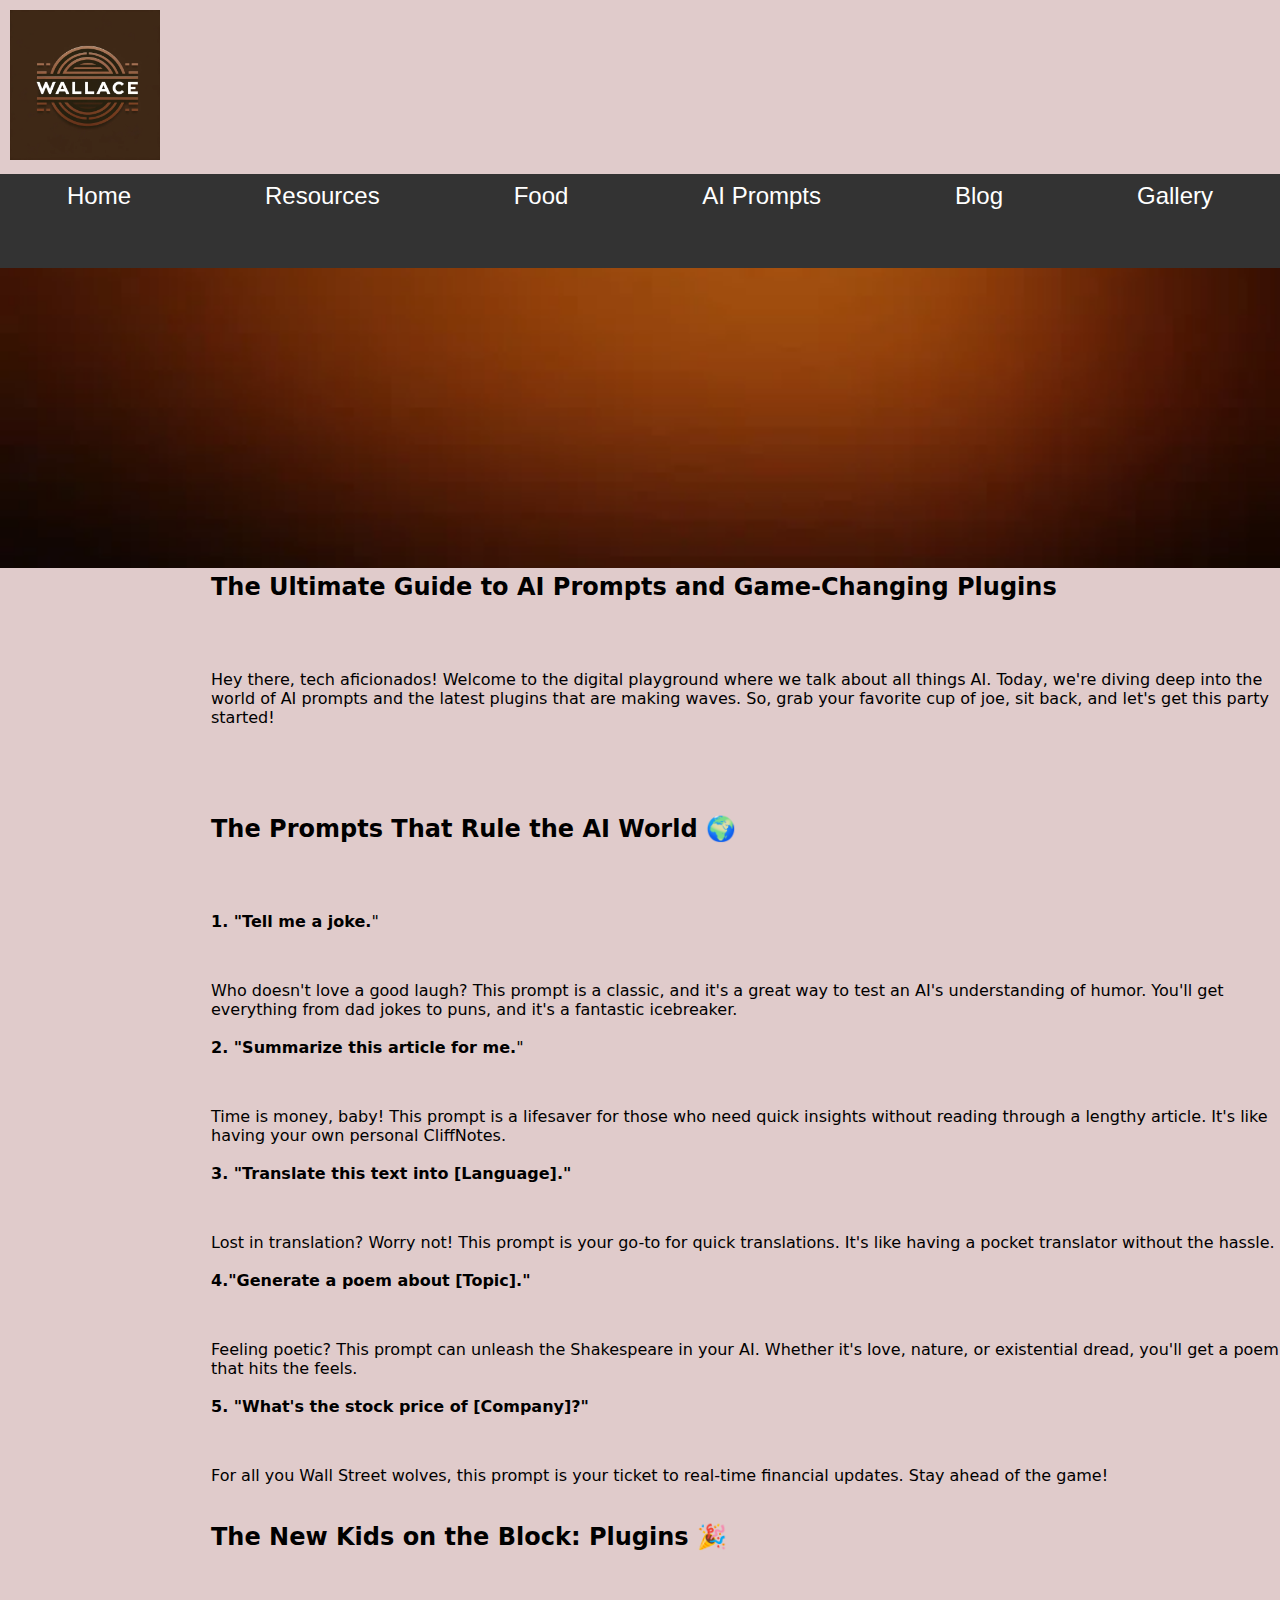
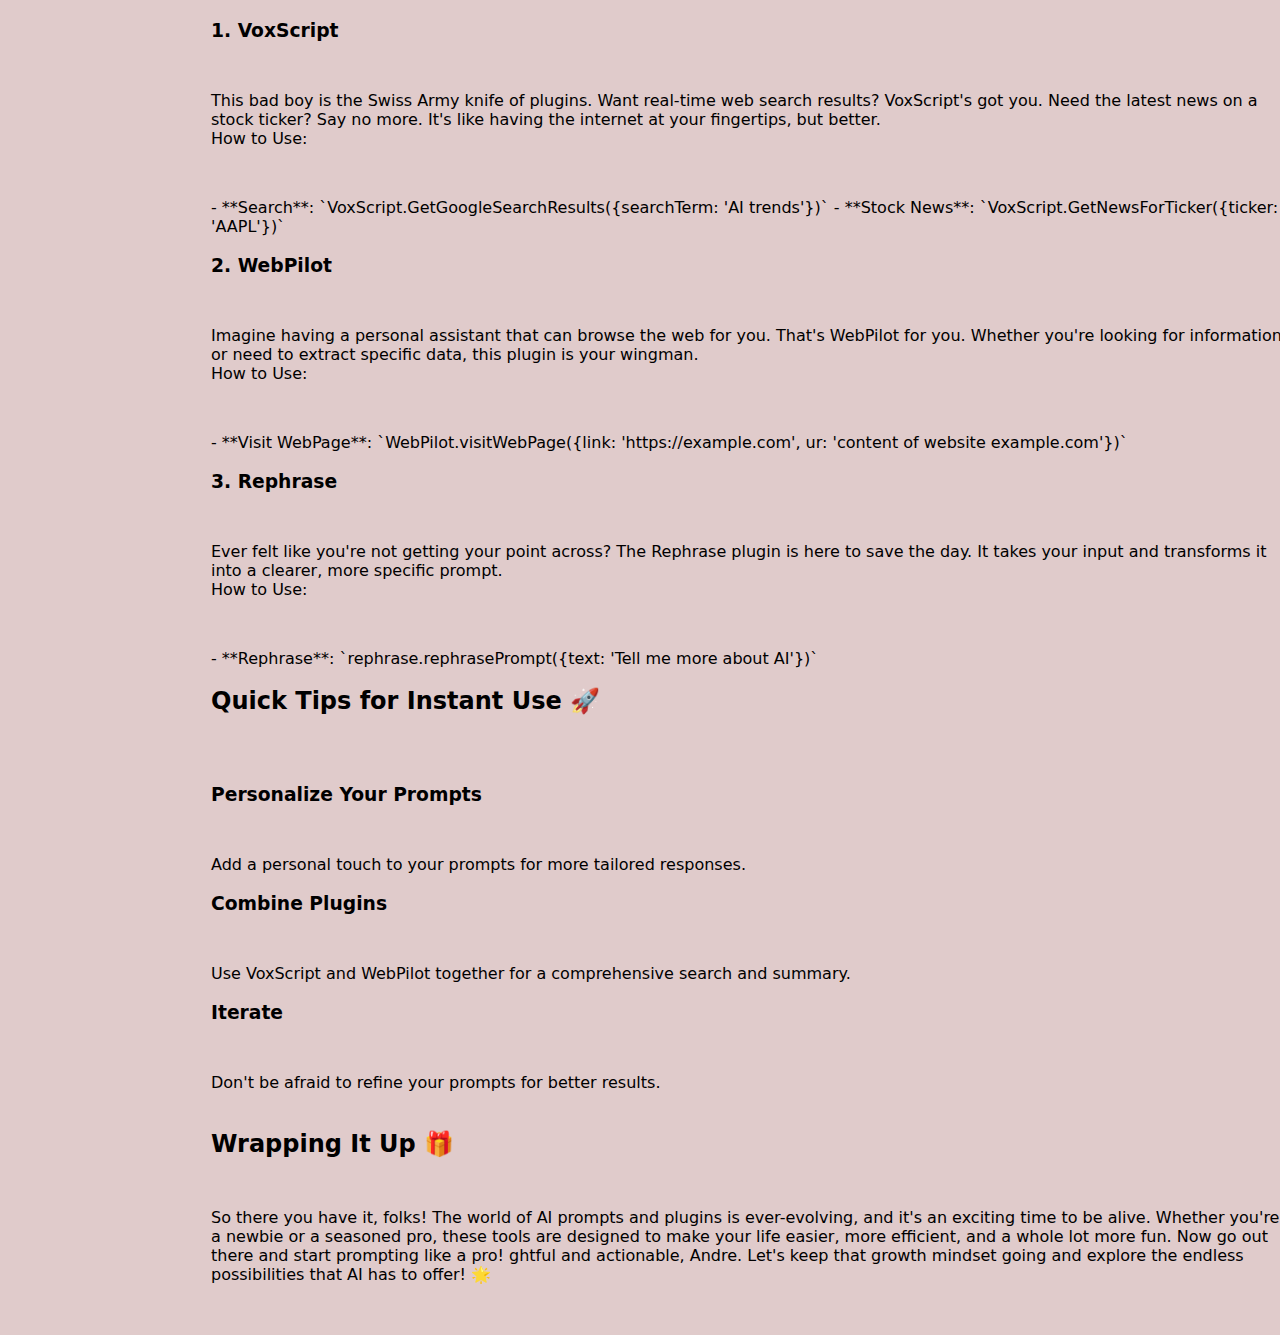
==== commit f154526b: "Update index.html" ====
--- a/index.html
+++ b/index.html
@@ -19,6 +19,9 @@
     <!-- Header Section -->
     <header>
         <!-- Logo Placement -->
+        <div id="logo">
+    <img src="Thumbnails/wallaceBrown.png" alt="Your Logo">
+</div>
          <!-- Removed one of the duplicate nav sections and consolidated it -->
         <nav>
             <ul>
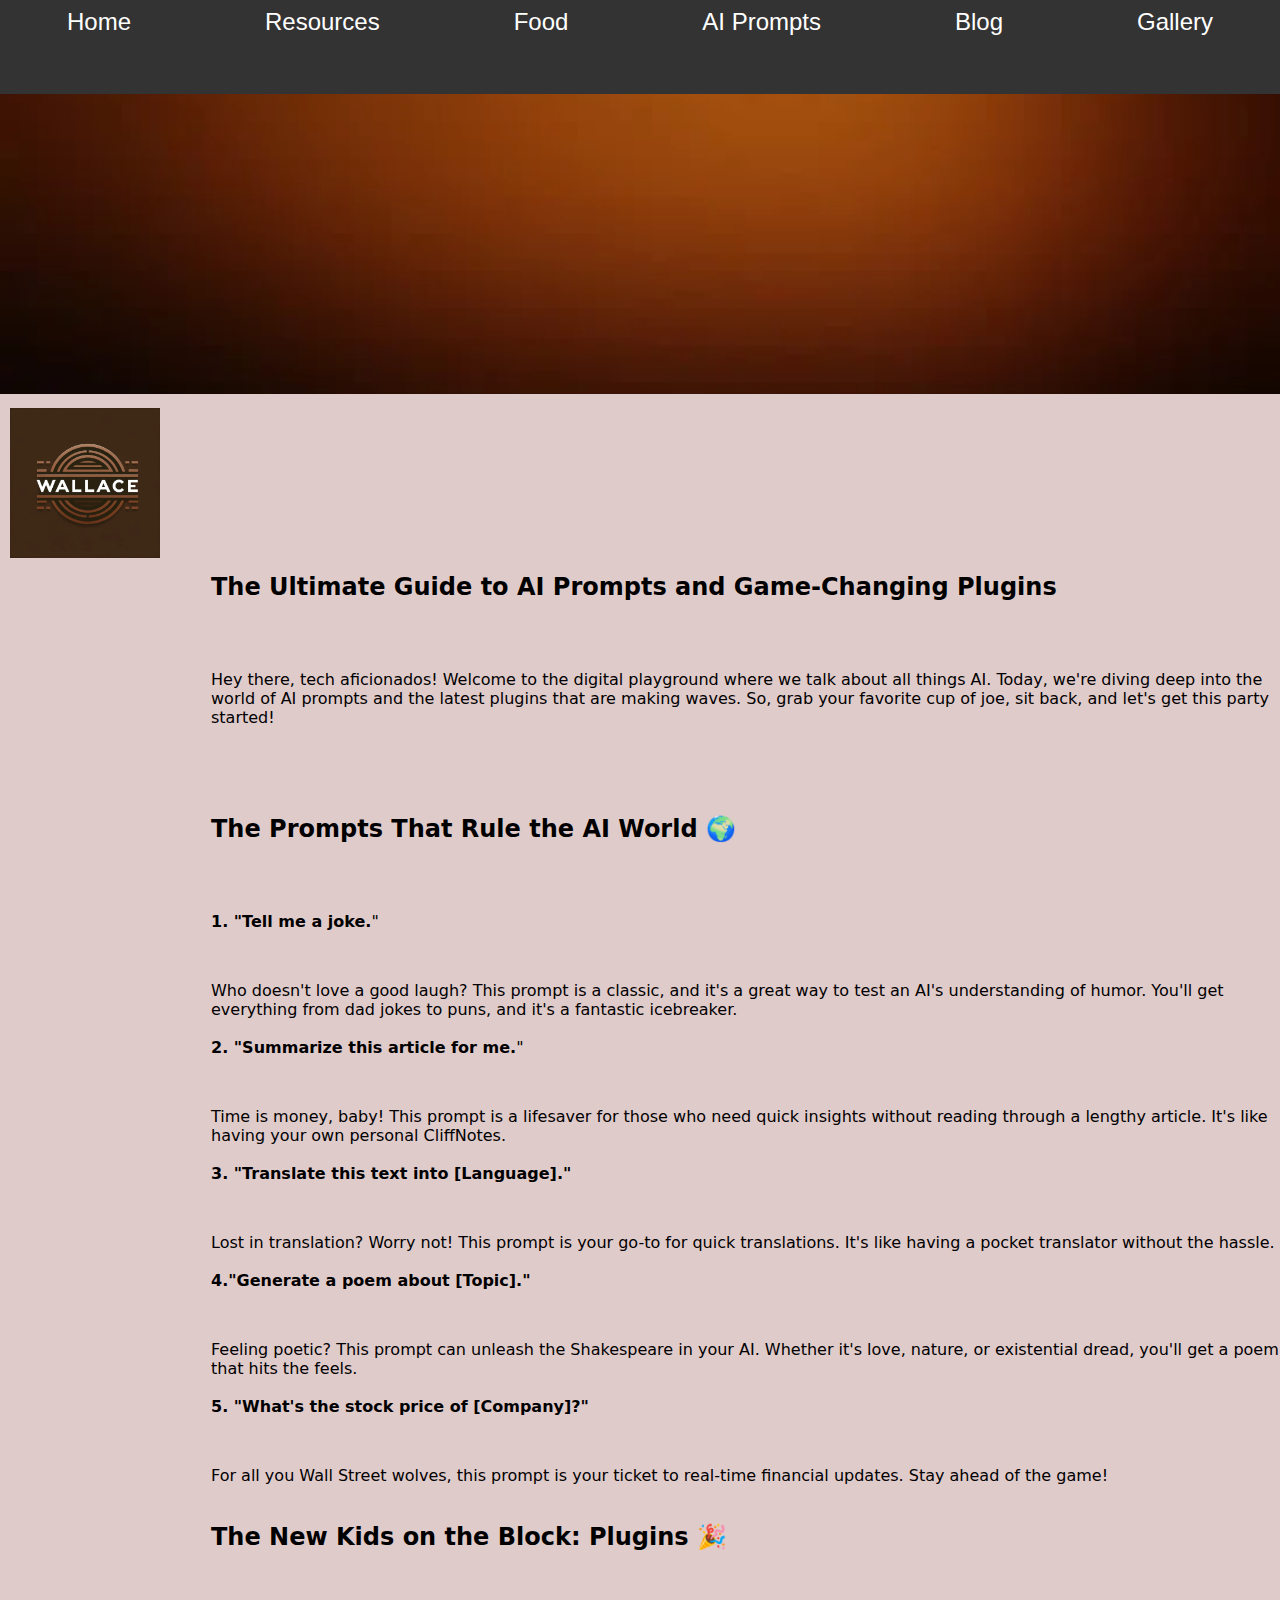
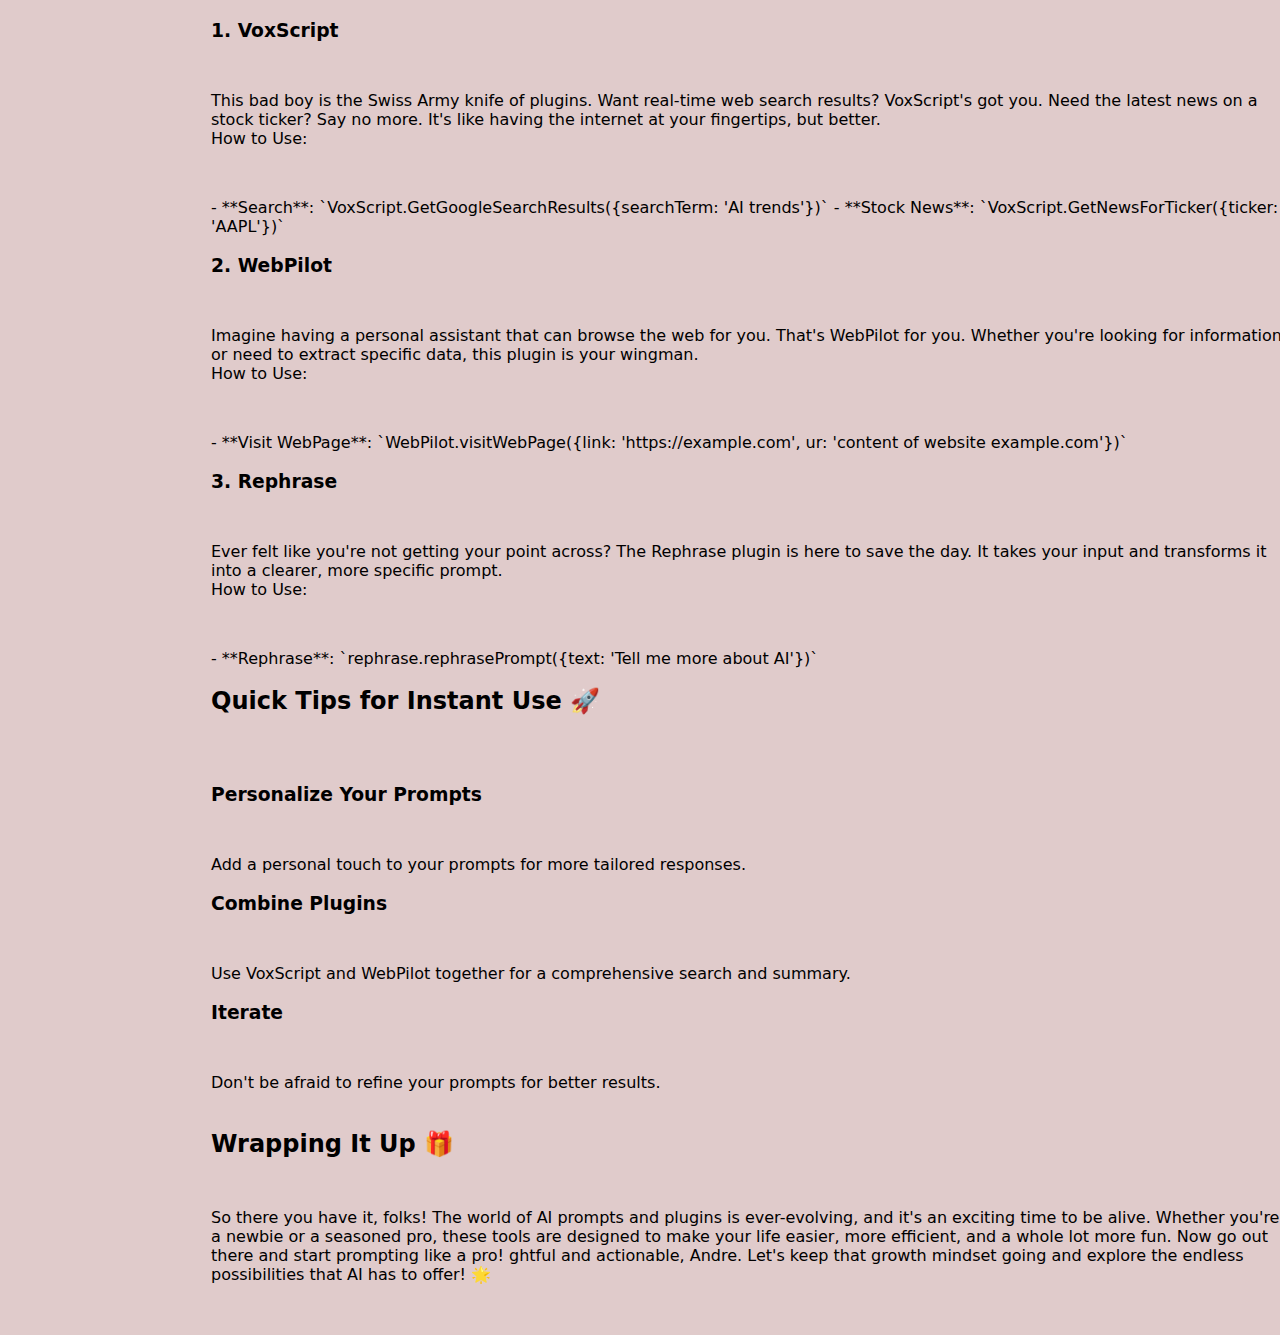
==== commit 8a0fee7a: "Update index.html" ====
--- a/index.html
+++ b/index.html
@@ -19,9 +19,7 @@
     <!-- Header Section -->
     <header>
         <!-- Logo Placement -->
-        <div id="logo">
-    <img src="Thumbnails/wallaceBrown.png" alt="Your Logo">
-</div>
+    
          <!-- Removed one of the duplicate nav sections and consolidated it -->
         <nav>
             <ul>
@@ -42,8 +40,8 @@
 </header>
 <!-- Header Section Ends -->
  <!-- Logo Placement -->
- <div id="logo">
-  
+    <div id="logo">
+    <img src="Thumbnails/wallaceBrown.png" alt="Your Logo">
 </div>
 
     <!-- Main Content Section -->
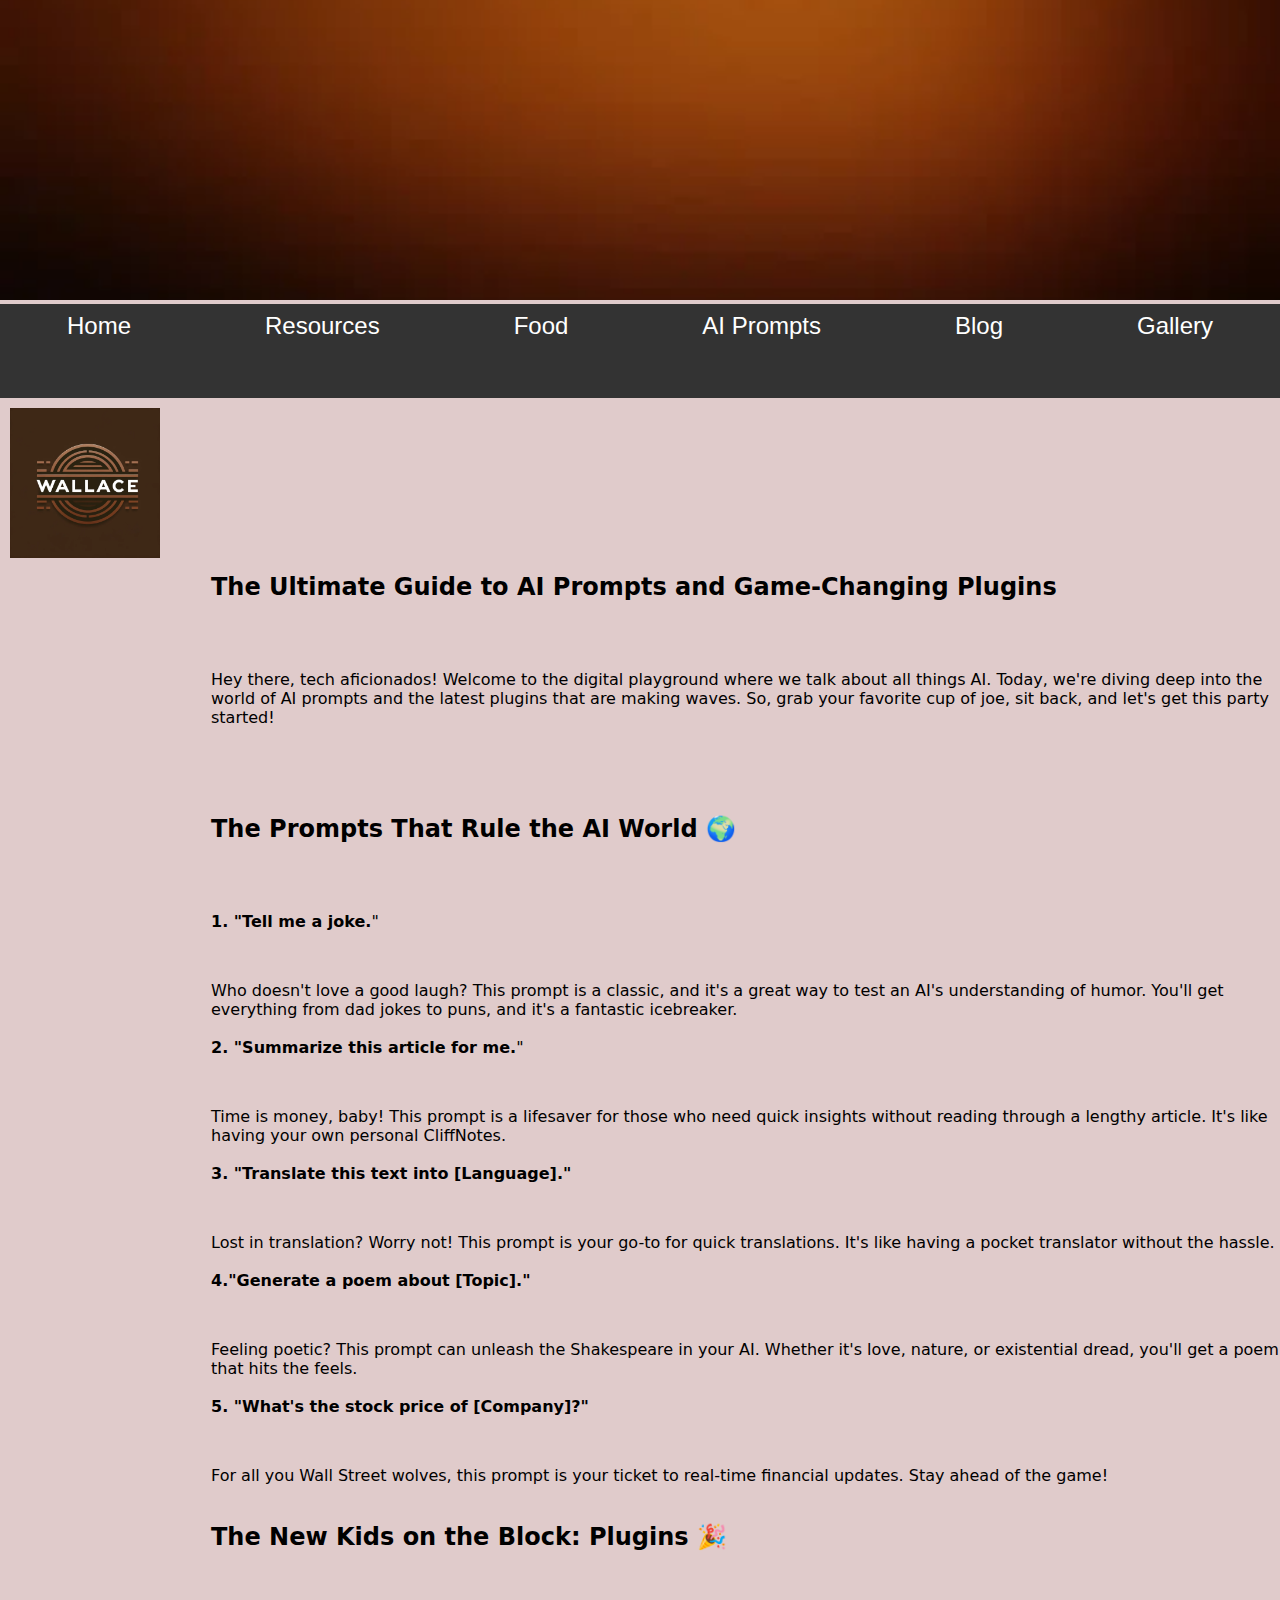
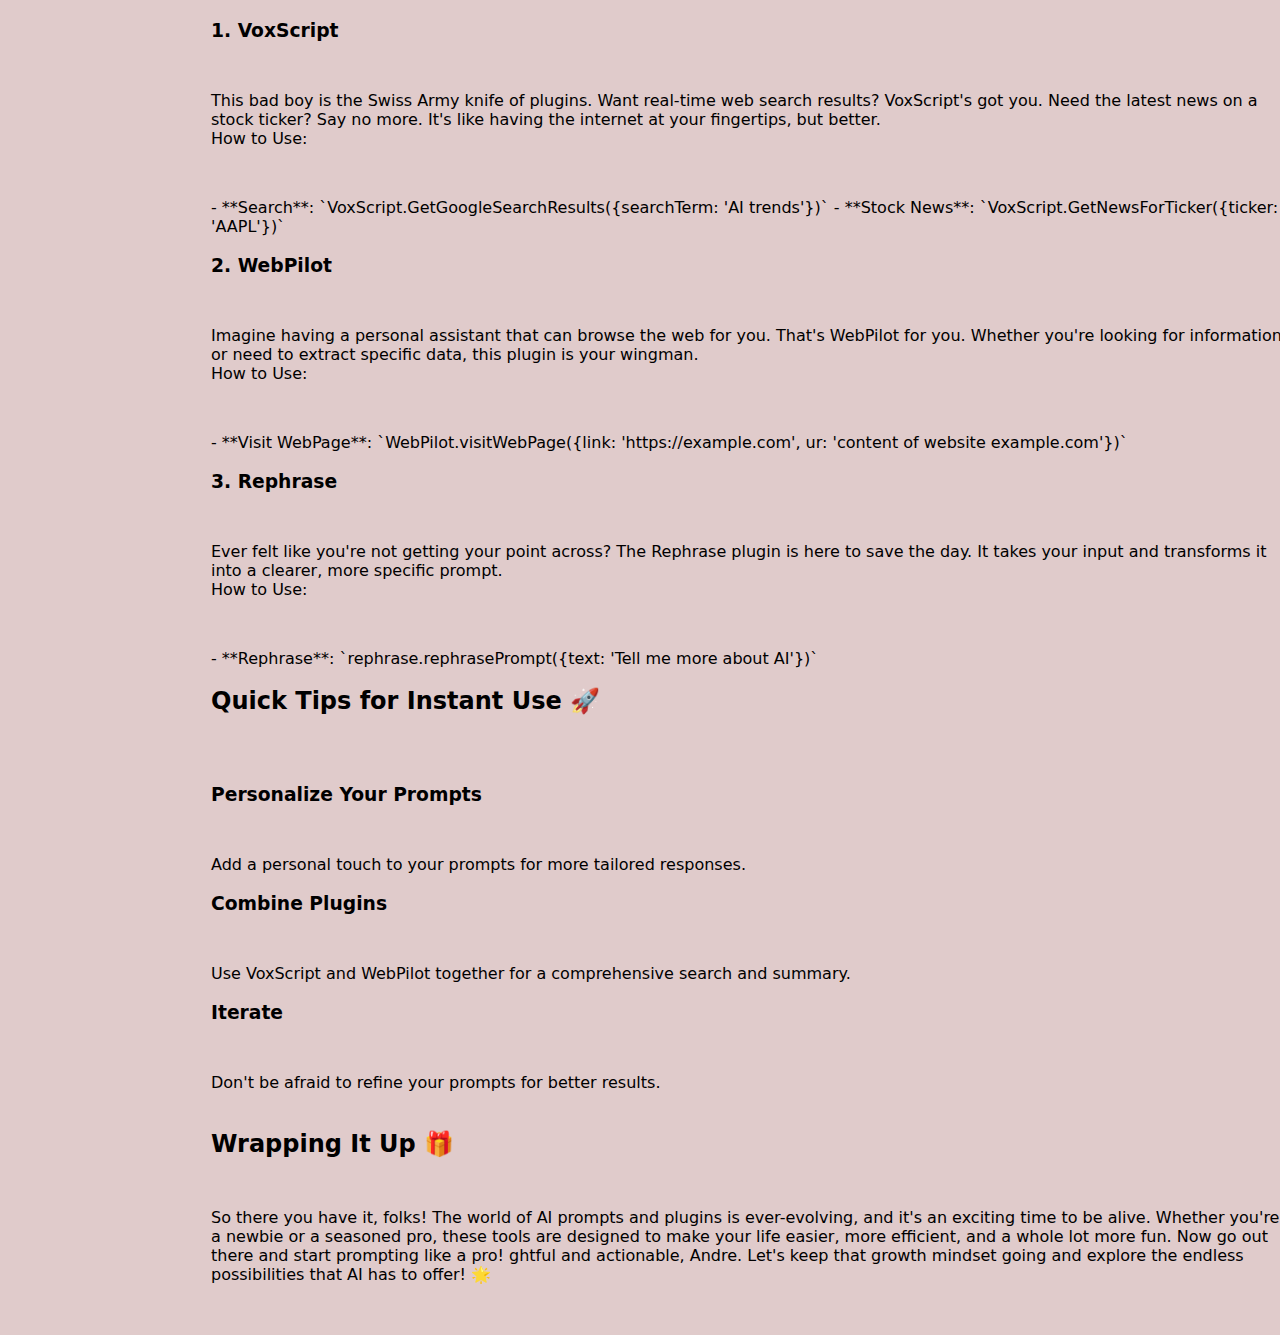
==== commit aad1a6ab: "Update index.html" ====
--- a/index.html
+++ b/index.html
@@ -19,7 +19,10 @@
     <!-- Header Section -->
     <header>
         <!-- Logo Placement -->
-    
+       <div id="header-image">
+            <img src="Thumbnails/brown.webp" alt="Header Image">
+        </div>
+
          <!-- Removed one of the duplicate nav sections and consolidated it -->
         <nav>
             <ul>
@@ -31,10 +34,7 @@
                 <li><a href="#gallery">Gallery</a></li>
             </ul>
         </nav>
-        <div id="header-image">
-            <img src="Thumbnails/brown.webp" alt="Header Image">
-        </div>
-
+     
        
     
 </header>
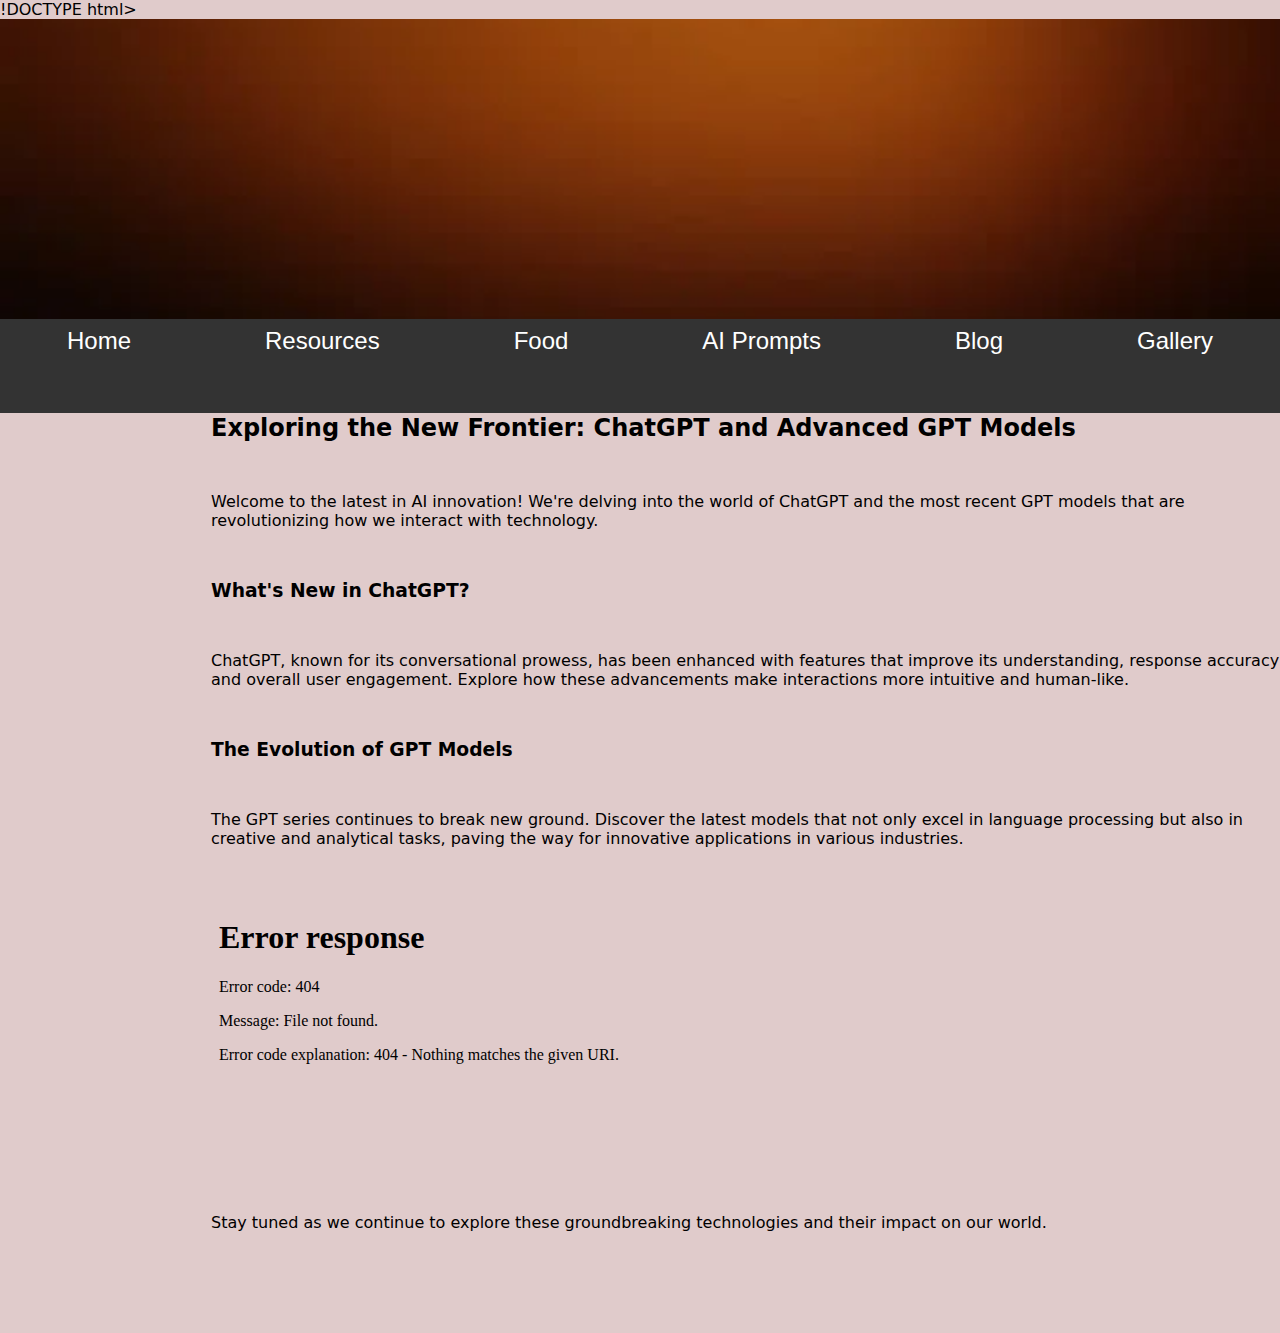
==== commit 9603ed91: "Update index.html" ====
--- a/index.html
+++ b/index.html
@@ -1,4 +1,4 @@
-<!DOCTYPE html>
+!DOCTYPE html>
 <html lang="en">
 <head>
     <!-- Meta Tags for Basic Info and Responsiveness -->
@@ -8,8 +8,6 @@
     <!-- Link to your Styles -->
     <link rel="stylesheet" href="Styles/css_header.css">
     <link rel="stylesheet" href="Styles/css_main_content.css">
-    <!-- Commented out side-menu CSS since we are removing it -->
-    <!-- <link rel="stylesheet" href="Styles/css_side_menu.css"> -->
     <link rel="stylesheet" href="Styles/css_buttons_cta.css">
     <link rel="stylesheet" href="Styles/css_footer.css">
 
@@ -18,12 +16,10 @@
 <body>
     <!-- Header Section -->
     <header>
-        <!-- Logo Placement -->
+        <!-- Logo and Navigation -->
        <div id="header-image">
             <img src="Thumbnails/brown.webp" alt="Header Image">
         </div>
-
-         <!-- Removed one of the duplicate nav sections and consolidated it -->
         <nav>
             <ul>
                 <li><a href="index.html">Home</a></li>
@@ -34,101 +30,43 @@
                 <li><a href="#gallery">Gallery</a></li>
             </ul>
         </nav>
-     
-       
-    
-</header>
-<!-- Header Section Ends -->
- <!-- Logo Placement -->
-    <div id="logo">
-    <img src="Thumbnails/wallaceBrown.png" alt="Your Logo">
-</div>
-
+    </header>
     <!-- Main Content Section -->
     <main>
-        <!-- Logo Placement -->
+        <!-- Blog Section -->
+        <section id="blog">
+            <h2> Exploring the New Frontier: ChatGPT and Advanced GPT Models </h2>
+            <p> Welcome to the latest in AI innovation! We're delving into the world of ChatGPT and the most recent GPT models that are revolutionizing how we interact with technology. </p>
+            
+            <h3> What's New in ChatGPT? </h3>
+            <p> ChatGPT, known for its conversational prowess, has been enhanced with features that improve its understanding, response accuracy, and overall user engagement. Explore how these advancements make interactions more intuitive and human-like. </p>
 
-        <section id="blog">
-            
+            <h3> The Evolution of GPT Models </h3>
+            <p> The GPT series continues to break new ground. Discover the latest models that not only excel in language processing but also in creative and analytical tasks, paving the way for innovative applications in various industries. </p>
 
-            
-          <h2>  The Ultimate Guide to AI Prompts and Game-Changing Plugins </h2>
-            <br>
-            <p>Hey there, tech aficionados! Welcome to the digital playground where we talk about all things AI. Today, we're diving deep into the world of AI prompts and the latest plugins that are making waves. So, grab your favorite cup of joe, sit back, and let's get this party started!</p>
-            <br><br>
-            <h2> The Prompts That Rule the AI World 🌍</h2>
-            <br>
-            <p><b> 1. "Tell me a joke.</b>"</p>
-            Who doesn't love a good laugh? This prompt is a classic, and it's a great way to test an AI's understanding of humor. You'll get everything from dad jokes to puns, and it's a fantastic icebreaker.
-            <br><br>
-            <p> <b>2.  "Summarize this article for me.</b>"</p>
-            Time is money, baby! This prompt is a lifesaver for those who need quick insights without reading through a lengthy article. It's like having your own personal CliffNotes.
-            <br><br>
-            <p><b>  3. "Translate this text into [Language]."</b></p>
-            Lost in translation? Worry not! This prompt is your go-to for quick translations. It's like having a pocket translator without the hassle.
-            <br><br>
-            <p>  <b> 4."Generate a poem about [Topic]."</b></p>
-    
-            Feeling poetic? This prompt can unleash the Shakespeare in your AI. Whether it's love, nature, or existential dread, you'll get a poem that hits the feels.
-            <br><br>
-            <p> <b>     5. "What's the stock price of [Company]?"</b> </p>
-            For all you Wall Street wolves, this prompt is your ticket to real-time financial updates. Stay ahead of the game!
-            <br>     <br>
-            <br>
-            <h2> The New Kids on the Block: Plugins 🎉</h2>
-            <br>
-            <h3>1. VoxScript</h3> 
-            This bad boy is the Swiss Army knife of plugins. Want real-time web search results? VoxScript's got you. Need the latest news on a stock ticker? Say no more. It's like having the internet at your fingertips, but better.
-            
-            <p> How to Use:</p>
-            - **Search**: `VoxScript.GetGoogleSearchResults({searchTerm: 'AI trends'})`
-            - **Stock News**: `VoxScript.GetNewsForTicker({ticker: 'AAPL'})`
-            <br>
-            <br>
-            <h3> 2. WebPilot</h3>
-            Imagine having a personal assistant that can browse the web for you. That's WebPilot for you. Whether you're looking for information or need to extract specific data, this plugin is your wingman.
-            
-            <p> How to Use:</p>
-            - **Visit WebPage**: `WebPilot.visitWebPage({link: 'https://example.com', ur: 'content of website example.com'})`
-            <br><br>
-            <h3> 3. Rephrase</h3>
-            Ever felt like you're not getting your point across? The Rephrase plugin is here to save the day. It takes your input and transforms it into a clearer, more specific prompt.
-            
-            <p> How to Use:</p>
-            - **Rephrase**: `rephrase.rephrasePrompt({text: 'Tell me more about AI'})`
-            <br><br>
-            <h2> Quick Tips for Instant Use 🚀</h2>
-            <br>
-            <h3>Personalize Your Prompts</h3> Add a personal touch to your prompts for more tailored responses.
-            <br><br>
-            <h3>Combine Plugins</h3>Use VoxScript and WebPilot together for a comprehensive search and summary.
-            <br><br>
-            <h3>Iterate</h3>Don't be afraid to refine your prompts for better results.
-            <br><br><br>
-            <h2>Wrapping It Up 🎁</h2>
-            So there you have it, folks! The world of AI prompts and plugins is ever-evolving, and it's an exciting time to be alive. Whether you're a newbie or a seasoned pro, these tools are designed to make your life easier, more efficient, and a whole lot more fun.
-            
-            Now go out there and start prompting like a pro!
-            
-          ghtful and actionable, Andre. Let's keep that growth mindset going and explore the endless possibilities that AI has to offer! 🌟
+            <!-- Embedded Iframe for GPT Development Videos -->
+            <div>
+                <iframe width="560" height="315" src="LINK_TO_GPT_VIDEO" frameborder="0" allowfullscreen></iframe>
+            </div>
+
+            <p> Stay tuned as we continue to explore these groundbreaking technologies and their impact on our world. </p>
         </section>
         
+        <!-- Additional Sections -->
         <section id="gallery">
-          
+            <!-- Gallery Content -->
+        </section>
     
         <section id="food">
+            <!-- Food Section Content -->
         </section>
     
         <section id="ai-prompts">
+            <!-- AI Prompts Content -->
         </section>
     </main>
-    <!-- Blog, Gallery, Food, AI Prompts will go here -->
-
-    <!-- Side Menu Section -->
-    <!-- Quick links and popular posts will go here -->
 
     <!-- Footer Section -->
-    <!-- CTA and other footer elements will go here -->
-
+    <!-- Footer Content -->
 </body>
 </html>
